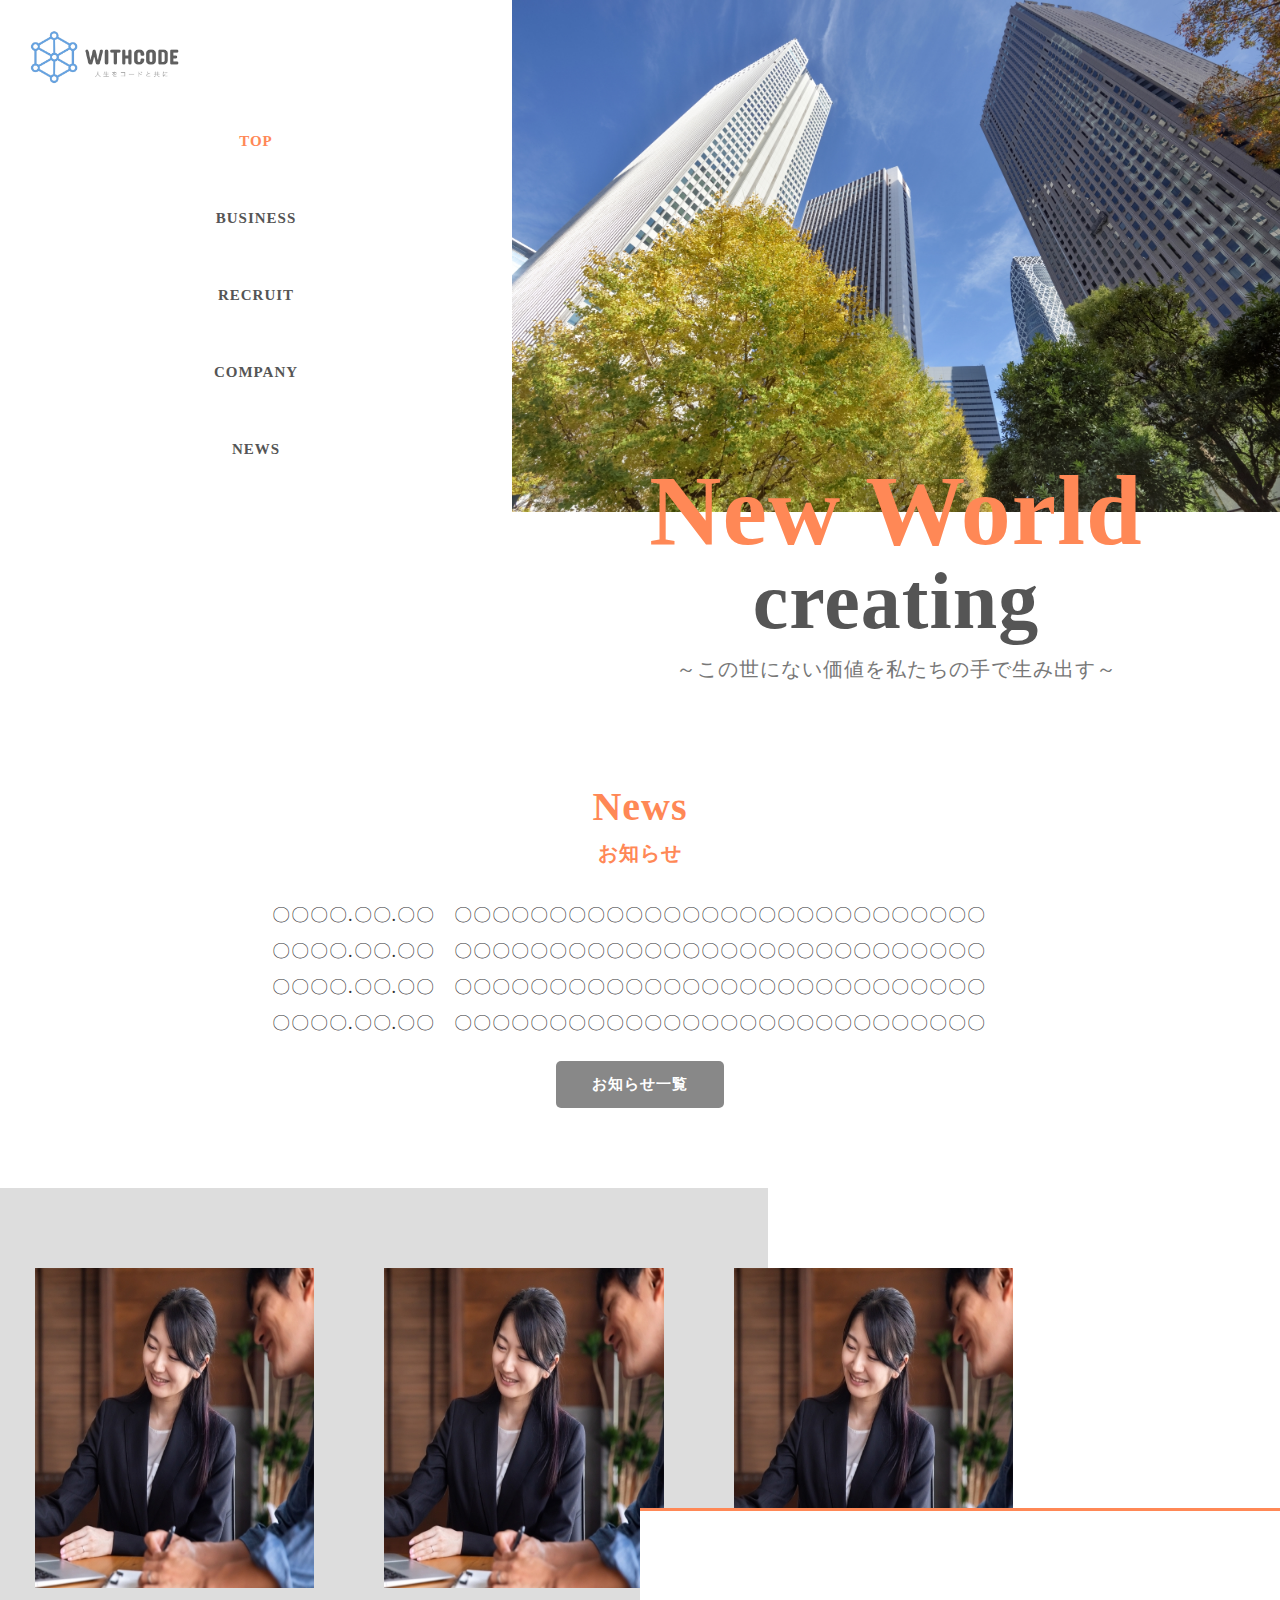
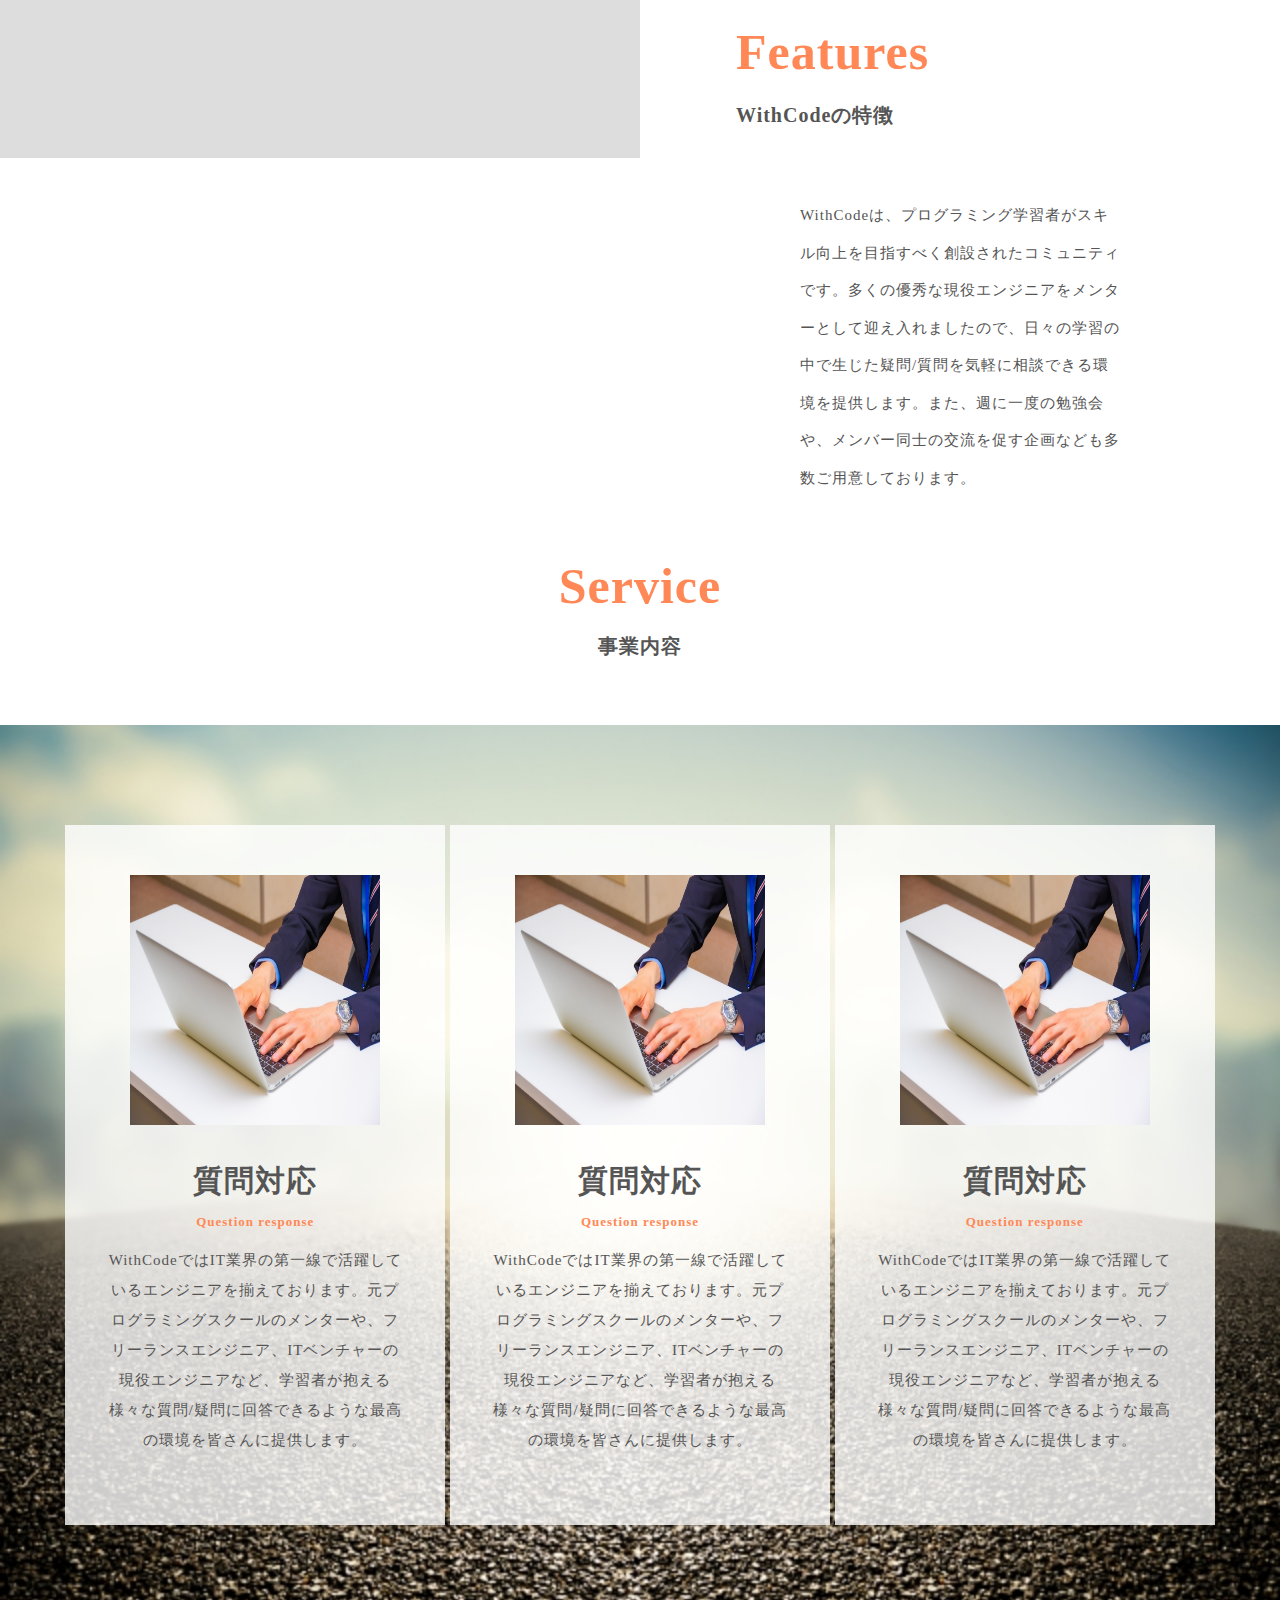
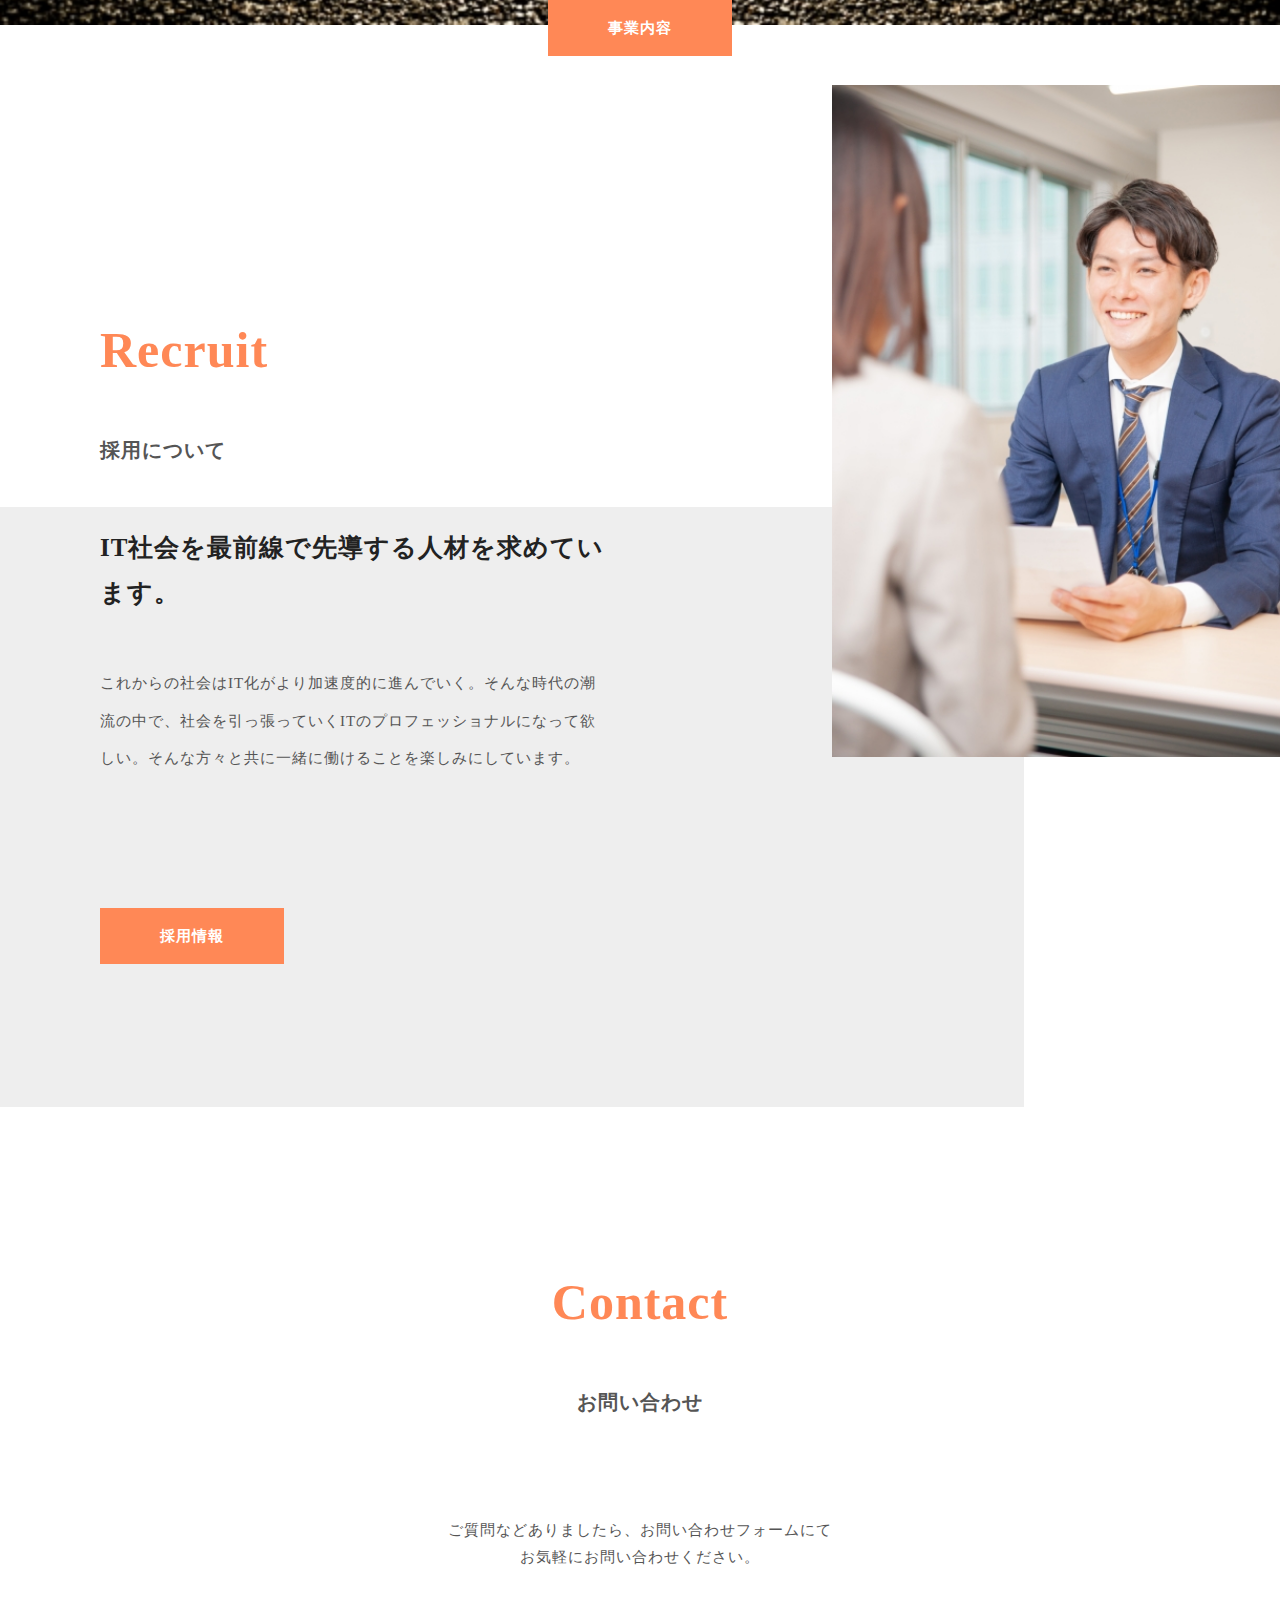
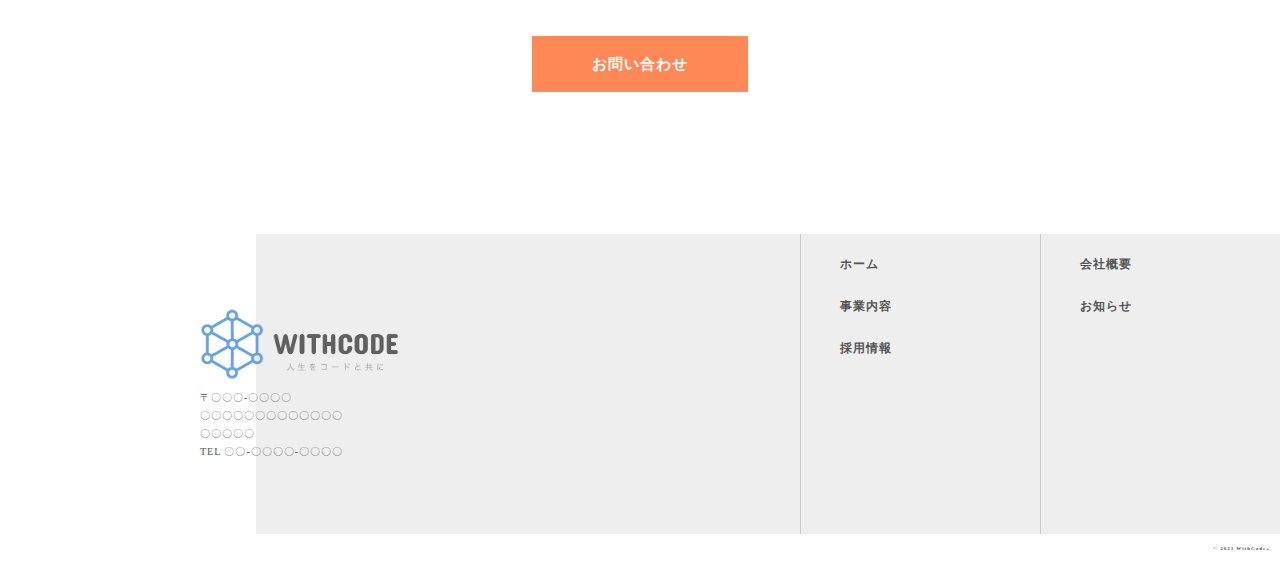
==== index.html @ cbe5daa3 "hp" ====
<!DOCTYPE html>
<html>
<head>
  <meta charset="UTF-8">
  <title>プログラミング教材「WithCode+」</title>
  <meta name="description" content="「人生をコードと共に」というビジョンを達成するべく、皆さんのプログラミング学習をサポートします。">
  <meta name="keywords" content="IT,プログラミング,コミュニティ">
  <meta name="viewport" content="width=device-width, initial-scale=1.0">
  <meta property="og:title" content="プログラミング教材「WithCode+」">
  <meta property="og:type" content="article">
  <meta property="og:url" content="https://withcode-plus.tech">
  <meta property="og:image" content="img/logo.png">
  <meta property="og:description" content="「人生をコードと共に」というビジョンを達成するべく、皆さんのプログラミング学習をサポートします。">
  <meta property="og:site_name" content="プログラミング教材">
  <link rel="icon" href="favicon.ico">
  <link rel="apple-touch-icon" sizes="180×180" href="img/logo.png">
  <link rel="stylesheet" type="text/css" href="css/reset.css">
  <link rel="stylesheet" type="text/css" href="css/common1.css">
  <link rel="stylesheet" type="text/css" href="css/index.css">
</head>

<body>
  <header>
    <div class="header_all">
      <div class="header_inner">
        <img src="img/logo.png" alt="ロゴ画像">
        <nav>
          <ul>
            <li><a href="index.html" class="color">TOP</a></li>
            <li><a href="html/business.html">BUSINESS</a></li>
            <li><a href="html/recruit.html">RECRUIT</a></li>
            <li><a href="html/company.html">COMPANY</a></li>
            <li><a href="html/news.html">NEWS</a></li>
          </ul>
        </nav>
      </div>
    </div>

    <div class="top_inner">
      <img src="img/top.png" alt="トップ画像">
      <div class="top_title">
        <h1>New World</h1>
        <h2>creating</h2>
      </div>
      <p>
        ～この世にない価値を私たちの手で生み出す～
      </p>
    </div>
  </header>

  <main>
    <section class="news section">
      <h3>News<br><small>お知らせ</small></h3>
      <ul class="news_list">
        <li>〇〇〇〇.〇〇.〇〇　〇〇〇〇〇〇〇〇〇〇〇〇〇〇〇〇〇〇〇〇〇〇〇〇〇〇〇〇</li>
        <li>〇〇〇〇.〇〇.〇〇　〇〇〇〇〇〇〇〇〇〇〇〇〇〇〇〇〇〇〇〇〇〇〇〇〇〇〇〇</li>
        <li>〇〇〇〇.〇〇.〇〇　〇〇〇〇〇〇〇〇〇〇〇〇〇〇〇〇〇〇〇〇〇〇〇〇〇〇〇〇</li>
        <li>〇〇〇〇.〇〇.〇〇　〇〇〇〇〇〇〇〇〇〇〇〇〇〇〇〇〇〇〇〇〇〇〇〇〇〇〇〇</li>
        <p class="more"><a href="html/news.html">お知らせ一覧</a></p>
      </ul>
    </section>

    <section class="feature section">
     <div class="feature_inner">
       <h4>Features</h4>
       <small>WithCodeの特徴</small>
       <p>
        WithCodeは、プログラミング学習者がスキル向上を目指すべく創設されたコミュニティです。多くの優秀な現役エンジニアをメンターとして迎え入れましたので、日々の学習の中で生じた疑問/質問を気軽に相談できる環境を提供します。また、週に一度の勉強会や、メンバー同士の交流を促す企画なども多数ご用意しております。
       </p>
     </div>
     <div class="feature_bg">
       <ul class="feature_img">
        <li><img src="img/feature.png" alt="特徴の画像"></li>
        <li><img src="img/feature.png" alt="特徴の画像"></li>
        <li><img src="img/feature.png" alt="特徴の画像"></li>
       </ul>
     </div>
    </section>

    <section class="service section">
      <h3>Service<br><small>事業内容</small></h3>
      <div class="service_bg">

      <div class="service_item">
        <img src="img/service.png" alt="サービス画像">
        <h4>質問対応</h4>
        <small>Question response</small>
        <p>WithCodeではIT業界の第一線で活躍しているエンジニアを揃えております。元プログラミングスクールのメンターや、フリーランスエンジニア、ITベンチャーの現役エンジニアなど、学習者が抱える様々な質問/疑問に回答できるような最高の環境を皆さんに提供します。</p>
      </div>
 
      <div class="service_item">
        <img src="img/service.png" alt="サービス画像">
        <h4>質問対応</h4>
        <small>Question response</small>
        <p>
          WithCodeではIT業界の第一線で活躍しているエンジニアを揃えております。元プログラミングスクールのメンターや、フリーランスエンジニア、ITベンチャーの現役エンジニアなど、学習者が抱える様々な質問/疑問に回答できるような最高の環境を皆さんに提供します。
        </p>
      </div>

      <div class="service_item">
        <img src="img/service.png" alt="サービス画像">
        <h4>質問対応</h4>
        <small>Question response</small>
        <p>
          WithCodeではIT業界の第一線で活躍しているエンジニアを揃えております。元プログラミングスクールのメンターや、フリーランスエンジニア、ITベンチャーの現役エンジニアなど、学習者が抱える様々な質問/疑問に回答できるような最高の環境を皆さんに提供します。
        </p>
      </div>
      <p class="btn"><a href="html/business.html">事業内容</a></p>
      </div>
    </section>

    <section class="recruit section">
      <div class="recruit_inner">
        <h3>Recruit<br><small>採用について</small></h3>
        <h4>IT社会を最前線で先導する人材を求めています。</h4>
        <p>
          これからの社会はIT化がより加速度的に進んでいく。そんな時代の潮流の中で、社会を引っ張っていくITのプロフェッショナルになって欲しい。そんな方々と共に一緒に働けることを楽しみにしています。
        </p>
        <p class="btn"><a href="html/recruit.html">採用情報</a></p>
      </div>
      <img src="img/top_recruit.png" alt="リクルート画像">
      <div class="recruit_bg"></div>
    </section>

    <section class="contact">
      <div class="contact_inner">
        <h3>Contact<br><small>お問い合わせ</small></h3>
        <P>
          ご質問などありましたら、お問い合わせフォームにて<br>お気軽にお問い合わせください。
        </P>
        <p class="btn"><a href="">お問い合わせ</a></p>
      </div>
    </section>
  </main>

  <footer>
    <div class="footer_inner">
      <img src="img/logo.png" alt="ロゴ画像">
      <p>
      〒〇〇〇-〇〇〇〇<br>
      〇〇〇〇〇〇〇〇〇〇〇〇〇〇〇〇〇〇<br>
      TEL 〇〇-〇〇〇〇-〇〇〇〇
      </p>
    </div>
    <div class="footer_bg">
      <div class="footer_list">
        <ul>
          <li><a href="html/company.html">会社概要</a></li>
          <li><a href="html/news.html">お知らせ</a></li>
        </ul>
        <ul>
          <li><a href="index.html">ホーム</a></li>
          <li><a href="html/business.html">事業内容</a></li>
          <li><a href="html/recruit.html">採用情報</a></li>
        </ul>
      </div>
    </div>

  </footer>
  <p class="copyright">© 2021 WithCode+</p>
</body>
</html>
---- css/common1.css ----
body{
  font-size: 15px;
  line-height: 1.8;
  letter-spacing: 1px;
  word-break: break-all;
  color: #555;
}

a{
  text-decoration: none;
  color: #555;
}

li {
  list-style: none;
}
---- css/index.css ----
@charset "UTF-8";
.header_all{
  width: 100%;
  position:relative;
}

.header_inner img{
position: absolute;
width: 150px;
padding: 30px;
}

.header_inner nav ul{
  position: absolute;
  text-align: center;
  width: 40%;
  padding-top: 10%;
}

.header_inner nav ul li{
  padding-bottom: 50px;
  font-weight: bold;
}

.header_inner nav ul li .color{
  color:#ff8856;
}

.header_inner nav ul a:hover{
opacity: 0.5;
}

.top_inner{
  width: 60%;
  position: relative;
  float: right;
  text-align: center;
}

.top_inner img{
  width: 100%;
  height: auto;
}

.top_title{
  position: relative;
  line-height: 1;
  top:-60px;
}

.top_inner h1{
font-size: 100px;
color: #ff8856;
}

.top_inner h2{
  font-size: 80px;
}

.top_inner p{
  font-size: 20px;
  color: #777;
  position: relative;
  top: -50px;
}

.seciton{
  margin: 150px 0;
}

.news{
  display: grid;
  position: relative;
  width: 70%;
  margin: 0 auto;
  padding: 50px 0 30px;
}

.news h3{
  text-align: center;
  font-size: 40px;
  color: #ff8856;
  font-weight: bold;
  line-height: 1;
}

.news h3 small{
  font-size: 20px;
}

.news .news_list{
  margin: 0 50px;
  text-align: left;
  padding: 30px;
}

.news .news_list li{
  font-size: 18px;
  line-height: 2;
  color: #333;
}

.news .more{
  background: #888;
  text-align: center;
  width: 20%;
  margin: 20px auto;
  border-radius: 5px;
  padding: 10px;
}

.news .more a{
  color: #fff;
  font-weight: bold;
}

.feature {
  width: 100%;
  position: relative;
}

.feature_inner{
  width: 50%;
  background-color: #fff;
  border-top: solid 3px #ff8856;
  position: relative;
  float: right;
  z-index: 3;
  margin-top: 25%;
}

.feature_inner h4{
  font-size: 50px;
  padding: 15% 0 0 15%;
  color: #ff8856;
}

.feature_inner small{
  font-size: 20px;
  padding-left: 15%;
  font-weight: bold;
}

.feature_inner p{
  width: 50%;
  margin: 0 auto;
  line-height: 2.5;
  padding: 10% 0;
}

.feature_bg{
  background: #ddd;
  height: 570px;
  width: 60%;
}

.feature_img{
  display: flex;
  justify-content: center;
  align-items: center;
  position: absolute;
  padding-top: 80px;
  z-index: 2;
}

.feature_img img{
  display: block;
  width: 80%;
  margin: auto;
  height: 320px;
}

.service{
  display: inline-block;
  position: relative;
  width: 100%;
}

.service h3{
  text-align: center;
  font-size: 50px;
  color: #ff8856;
  line-height: 1;
}

.service small{
  font-size: 20px;
  color: #555;
}

.service_bg{
  background-image: url("../img/service_bg.png");
  background-size: cover;
  height: 900px;
  margin-top: 5%;
  text-align: center;
}

.service_item{
  width: 25%;
  display: inline-block;
  height: 600px;
  margin-top: 100px;
  background-color: rgba(255, 255, 255, 0.8);
  padding: 50px 30px;
}

.service_item img{
  width: 250px;
  height: 250px;
  margin: 0 auto;
}

.service_item h4{
  font-size: 30px;
  padding-top: 20px;
}

.service_item small{
  font-size: 13px;
  color: #ff8856;
  font-weight: bold;
}

.service_item p{
  padding: 10px;
  line-height: 2;
}

.service .btn a{
  background: #ff8856;
  padding: 20px 60px;
  position: relative;
  top: 90px;
  color: #fff;
  font-weight: bold;
}

.recruit {
  display: inline-block;
  position: relative;
  width: 100%;
}

.recruit_inner {
  width: 40%;
  position: relative;
  left: 100px;
  top: 280px;
  z-index: 1;
}

.recruit h3 {
  font-size: 50px;
  color: #ff8856;
}

.recruit h3 small {
  font-size: 20px;
  color: #555;
  font-weight: bold;
}

.recruit h4 {
  font-size: 25px;
  padding-top: 40px;
  color: #222;
}

.recruit p {
  line-height: 2.5;
  padding-top: 50px;
}

.recruit .btn a {
  text-align: center;
  background: #ff8856;
  padding: 20px 60px;
  position: relative;
  top: 90px;
  color: #fff;
  font-weight: bold;
}

.recruit img {
  position: relative;
  float: right;
  width: 35%;
  height: auto;
  z-index: 1;
  bottom: 500px;
}

.recruit_bg {
  width: 80%;
  height: 600px;
  background-color: #eee;
  position: absolute;
  bottom: 150px;
  z-index: 0;
}

.contact {
  position: relative;
  width: 100%;
}

.contact h3 {
  font-size: 50px;
  color: #ff8856;
  text-align: center;
}

.contact h3 small {
  font-size: 20px;
  color: #555;
}

.contact p {
  width: 40%;
  margin: 0 auto;
  text-align: center;
  padding-top: 80px;
}

.contact .btn a {
  text-align: center;
  position: relative;
  background: #ff8856;
  padding: 20px 60px;
  color: #fff;
  font-weight: bold;
}

footer {
  display: inline-block;
  position: relative;
  width: 100%;
}

.footer_inner {
  display: inline-block;
  position: relative;
  margin-left: 200px;
  z-index: 1;
  top: 230px;
}

.footer_inner img {
  width: 200px;
}

.footer_inner p {
  width: 150px;
  font-size: 10px;
}

.footer_bg {
  width: 80%;
  float: right;
  height: 300px;
  background-color: #eee;
  position: relative;
  z-index: 0;
}

.footer_list ul {
  float: right;
  z-index: 1;
}

.footer_list ul::after {
  content: "";
  position: absolute;
  height: 300px;
  border-left: 1px solid #ccc;
  color: #555;
  top: 0;
}

.footer_list ul li {
  width: 200px;
  padding: 20px 0 0 40px;
  font-weight: bold;
  font-size: 12px;
}

.copyright{
  float: right;
  font-size: 5px;
  font-weight: bold;
  padding: 10px;
}
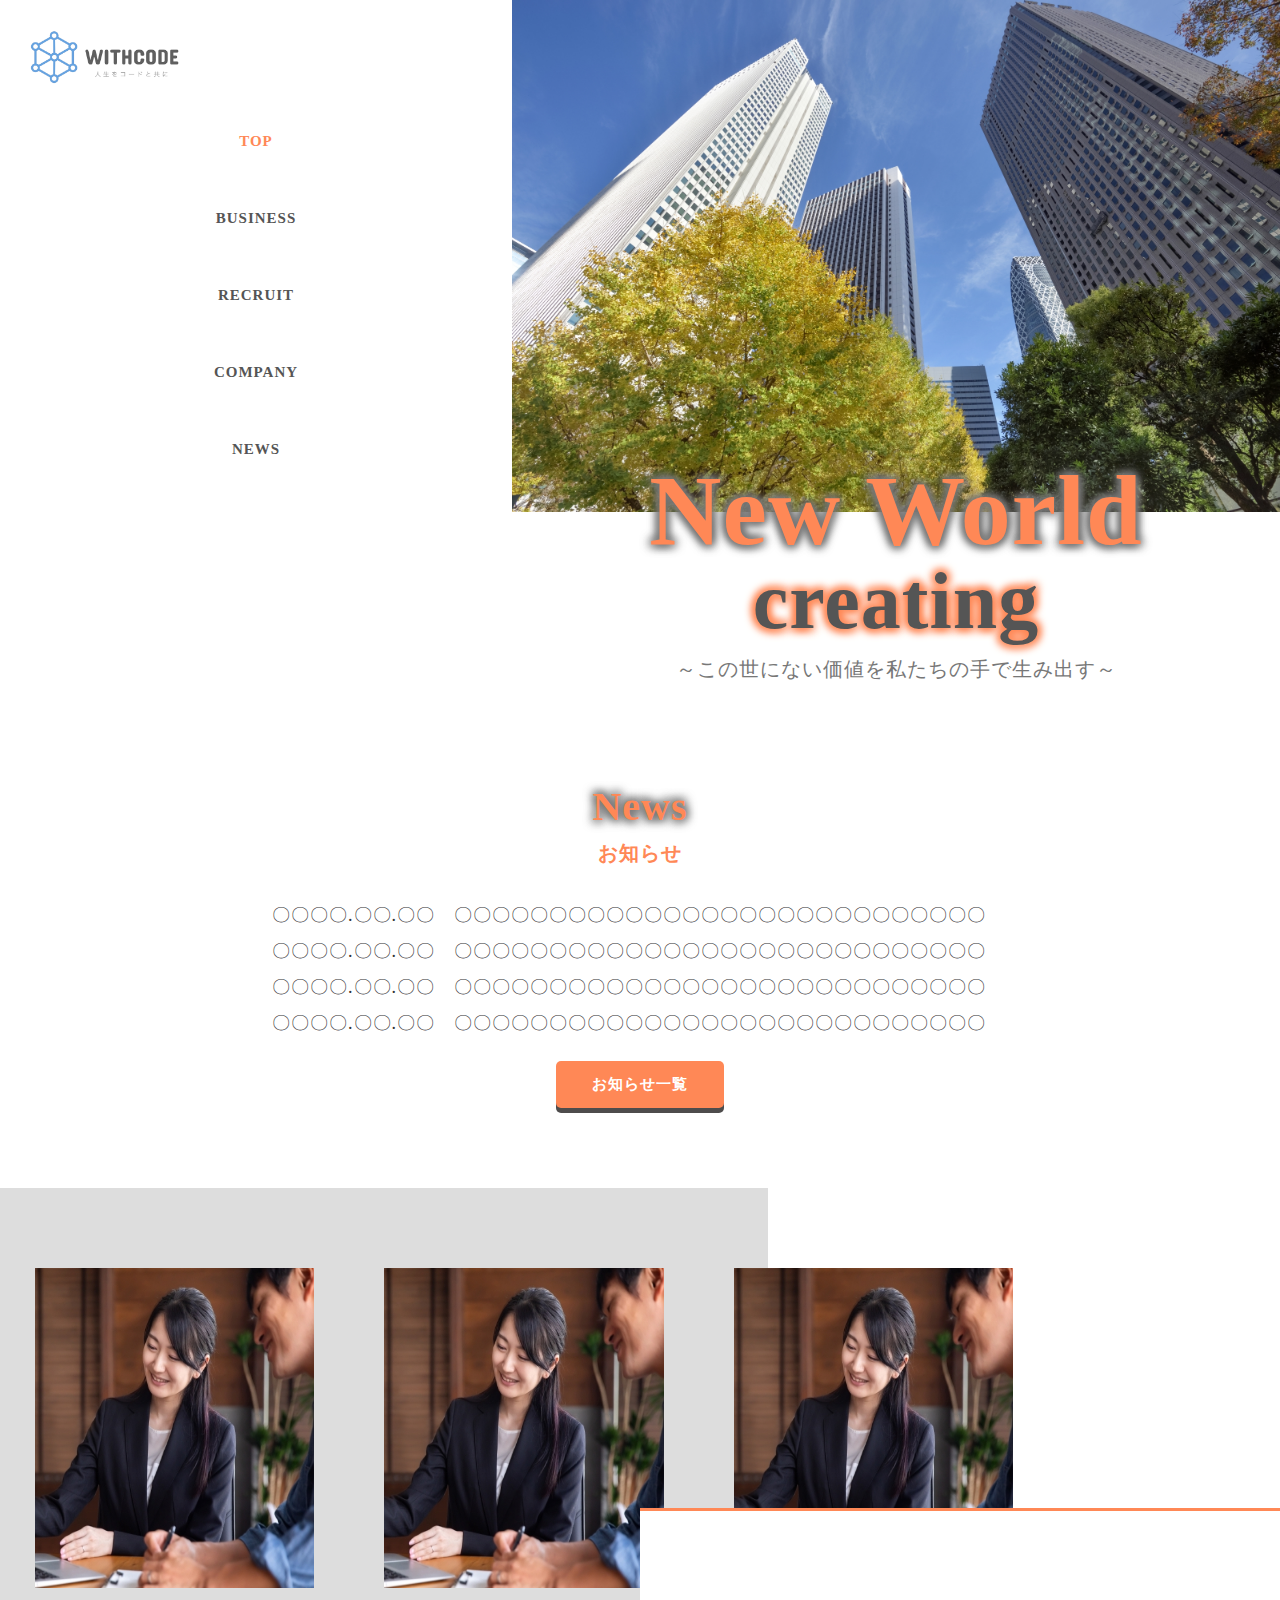
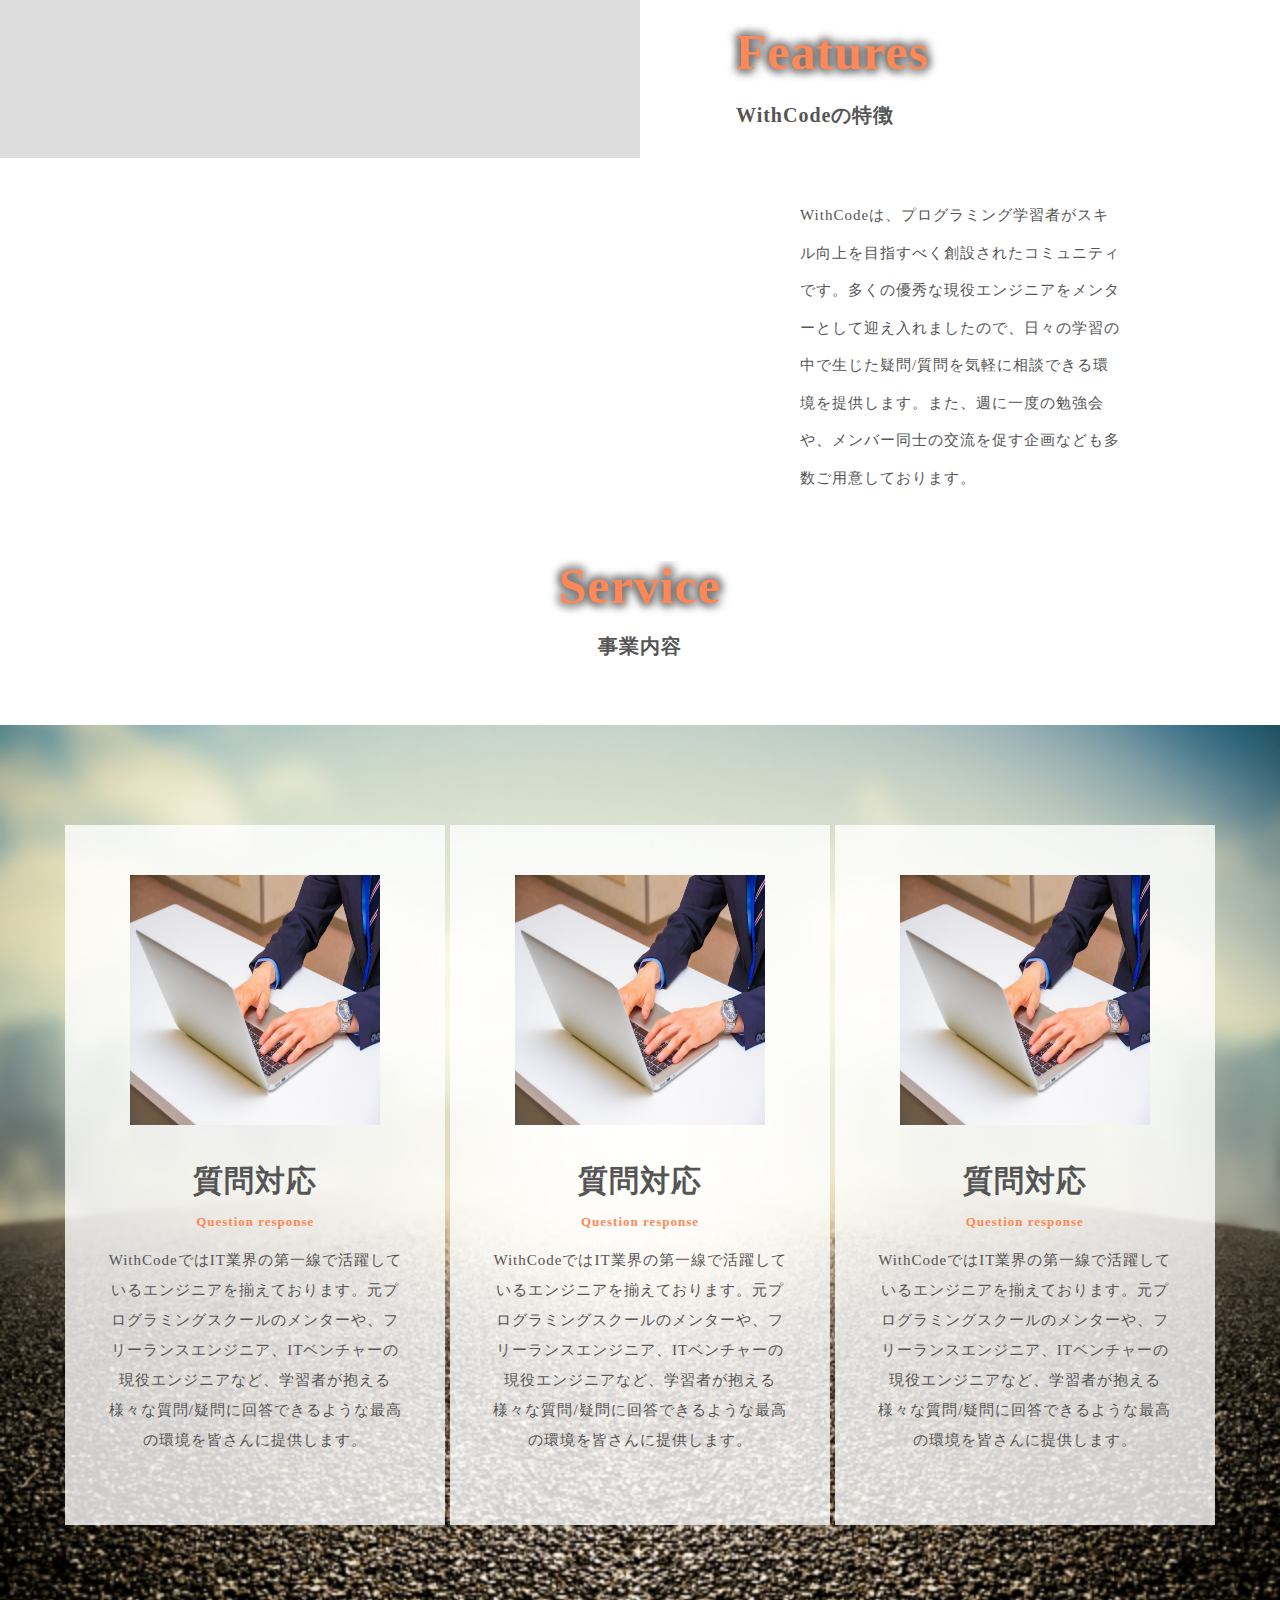
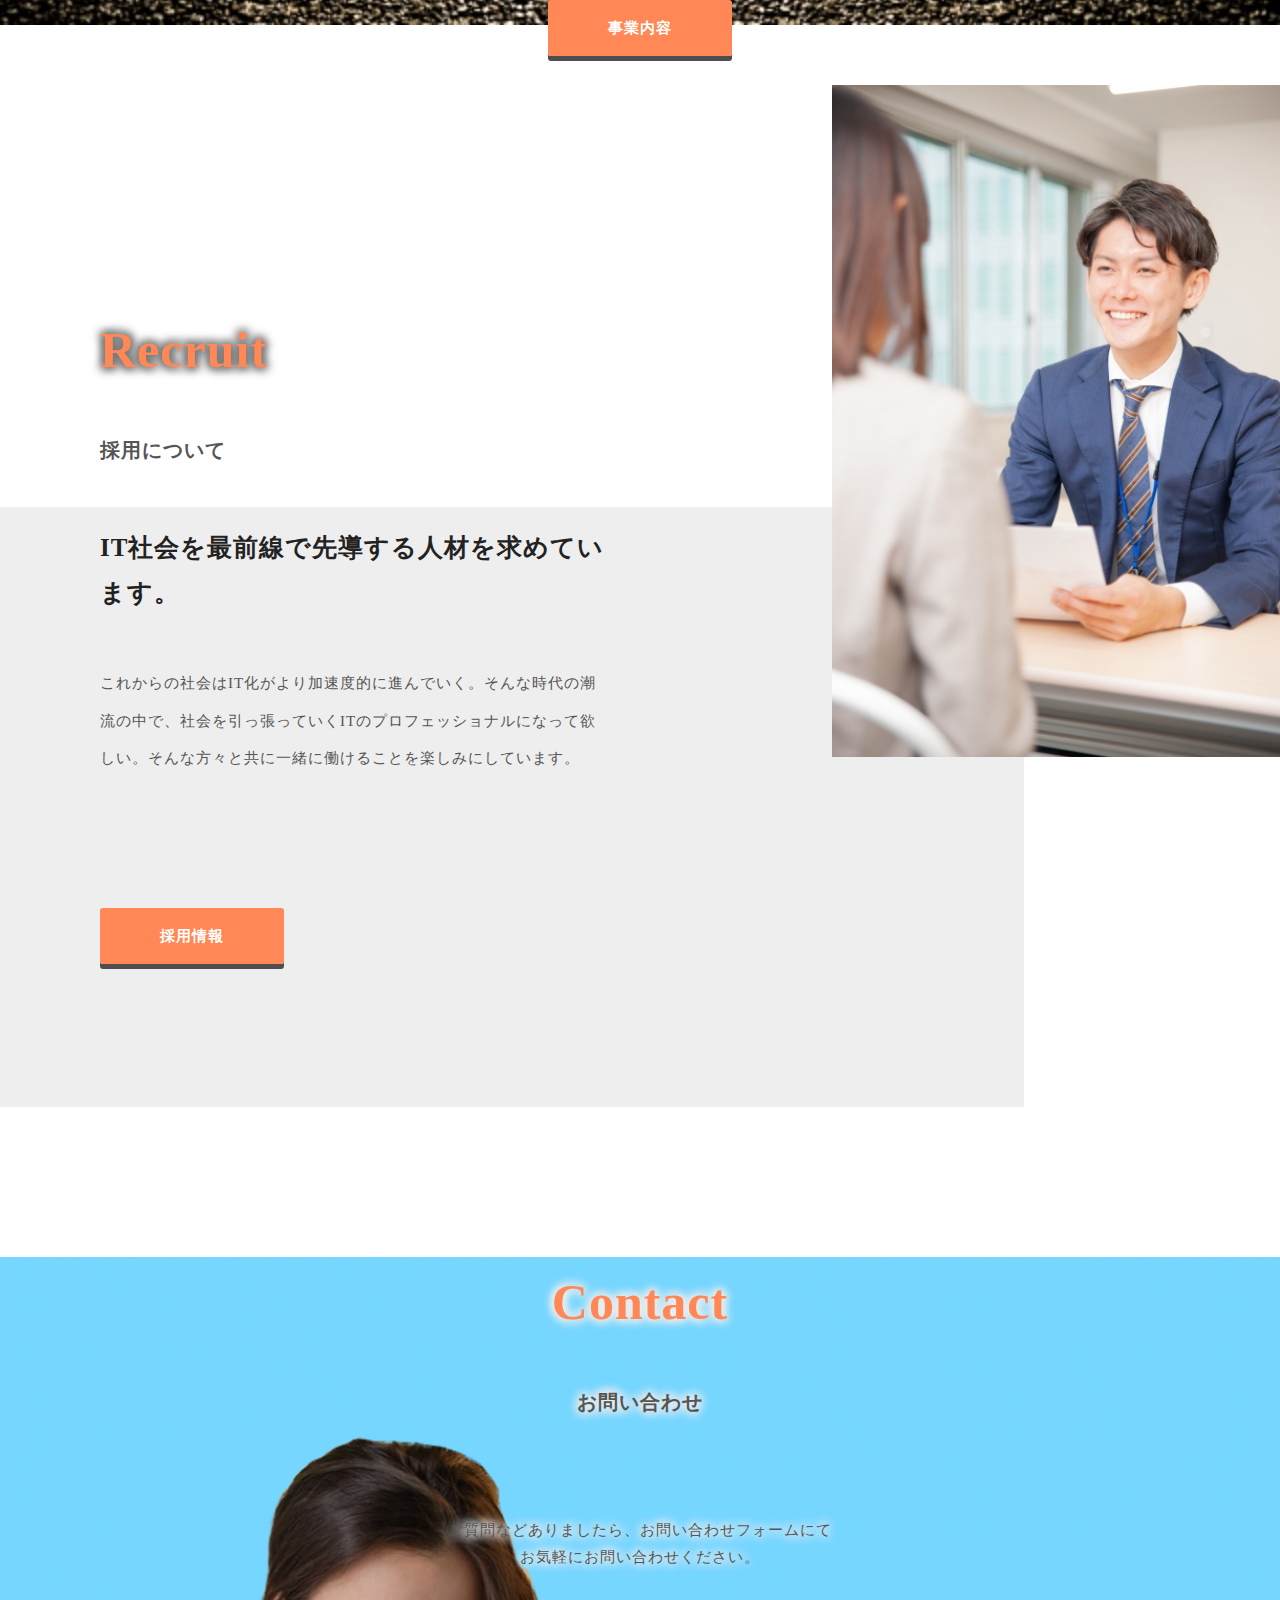
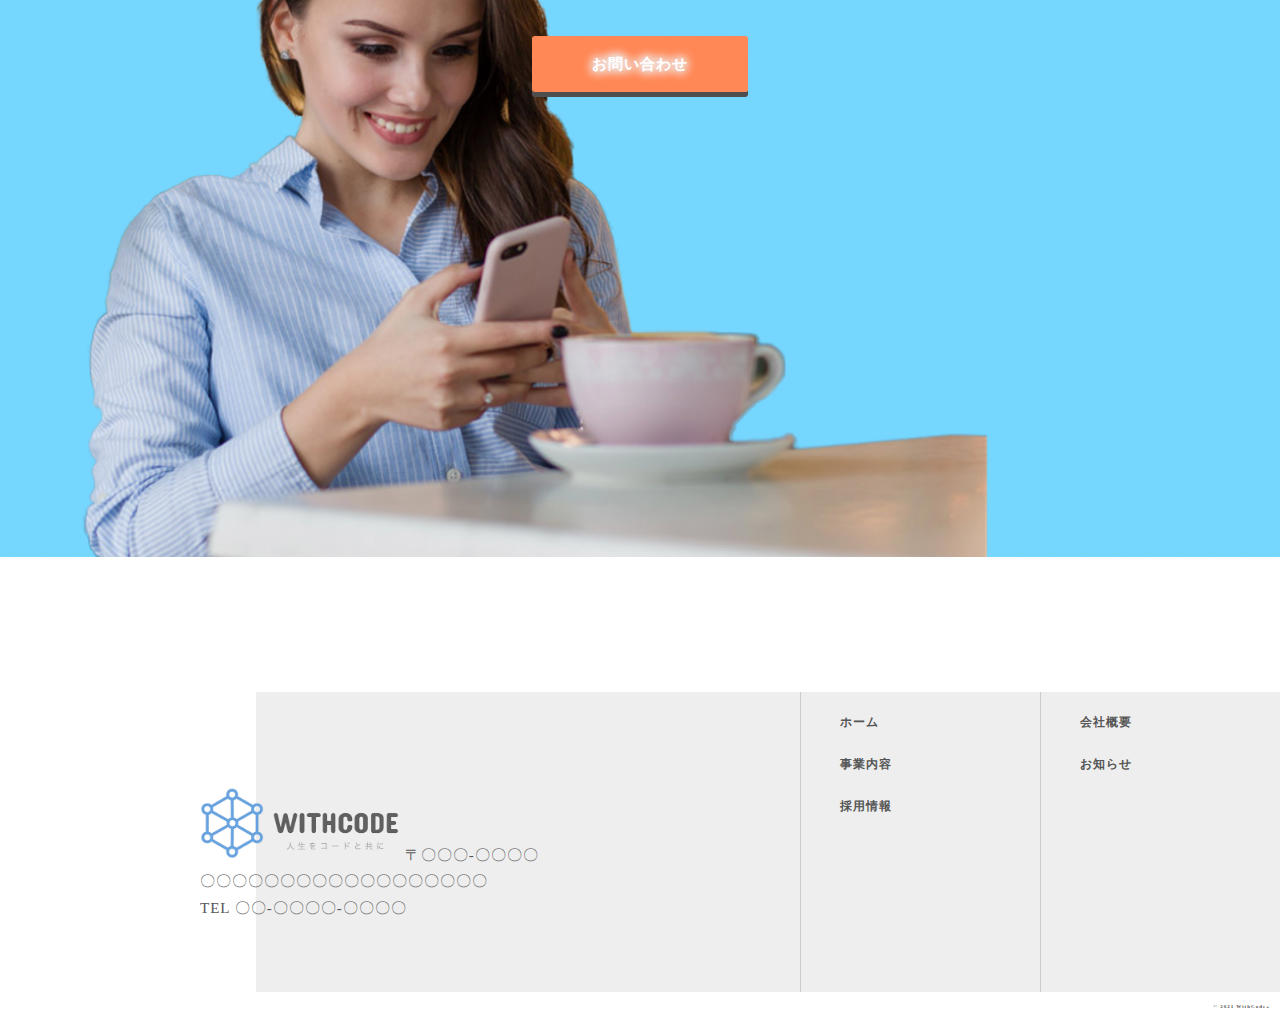
==== commit 04fdd738: "hptest2" ====
--- a/index.html
+++ b/index.html
@@ -136,7 +136,6 @@
   <footer>
     <div class="footer_inner">
       <img src="img/logo.png" alt="ロゴ画像">
-      <p>
       〒〇〇〇-〇〇〇〇<br>
       〇〇〇〇〇〇〇〇〇〇〇〇〇〇〇〇〇〇<br>
       TEL 〇〇-〇〇〇〇-〇〇〇〇
--- a/css/index.css
+++ b/css/index.css
@@ -1,74 +1,91 @@
 @charset "UTF-8";
-.header_all{
-  width: 100%;
-  position:relative;
-}
-
-.header_inner img{
-position: absolute;
-width: 150px;
-padding: 30px;
-}
-
-.header_inner nav ul{
+.header_all {
+  width: 100%;
+  position: relative;
+}
+
+.header_inner img {
+  position: absolute;
+  width: 150px;
+  padding: 30px;
+}
+
+.header_inner nav ul {
   position: absolute;
   text-align: center;
   width: 40%;
   padding-top: 10%;
 }
 
-.header_inner nav ul li{
+.header_inner nav ul li {
   padding-bottom: 50px;
   font-weight: bold;
 }
 
-.header_inner nav ul li .color{
-  color:#ff8856;
-}
-
-.header_inner nav ul a:hover{
-opacity: 0.5;
-}
-
-.top_inner{
+.header_inner nav ul li .color {
+  color: #ff8856;
+}
+
+.header_inner nav ul a:hover {
+  color: rgb(38, 212, 105);
+  opacity: 0.7;
+  border: 1px solid #222;
+  border-radius: 3px;
+  box-shadow: -5px 5px #4e4c4c;
+  position: relative;
+  right: 5px;
+}
+
+.header_inner nav ul a:active {
+  box-shadow: none;
+  position: relative;
+  top: 5px;
+  right: 10px;
+}
+
+.top_inner {
   width: 60%;
   position: relative;
   float: right;
   text-align: center;
 }
 
-.top_inner img{
+.top_inner img {
   width: 100%;
   height: auto;
 }
 
-.top_title{
+.top_title {
   position: relative;
   line-height: 1;
-  top:-60px;
-}
-
-.top_inner h1{
-font-size: 100px;
-color: #ff8856;
-}
-
-.top_inner h2{
+  top: -60px;
+}
+
+.top_inner h1 {
+  font-size: 100px;
+  color: #ff8856;
+  text-shadow: 2px 2px 10px #777, -2px 2px 10px #777, 2px -2px 10px #777,
+    -2px -2px 10px #777;
+}
+
+.top_inner h2 {
   font-size: 80px;
-}
-
-.top_inner p{
+  text-shadow: 2px 2px 10px #ff8856, -2px 2px 10px #ff8856,
+    2px -2px 10px #ff8856, -2px -2px 10px #ff8856;
+}
+
+.top_inner p {
   font-size: 20px;
   color: #777;
   position: relative;
   top: -50px;
 }
 
-.seciton{
+.seciton {
   margin: 150px 0;
 }
 
-.news{
+.news {
   display: grid;
   position: relative;
   width: 70%;
@@ -76,40 +93,54 @@
   padding: 50px 0 30px;
 }
 
-.news h3{
+.news h3 {
   text-align: center;
   font-size: 40px;
   color: #ff8856;
   font-weight: bold;
   line-height: 1;
-}
-
-.news h3 small{
-  font-size: 20px;
-}
-
-.news .news_list{
+  text-shadow: 2px 2px 10px #777, -2px 2px 10px #777, 2px -2px 10px #777,
+    -2px -2px 10px #777;
+}
+
+.news h3 small {
+  font-size: 20px;
+  text-shadow: none;
+}
+
+.news .news_list {
   margin: 0 50px;
   text-align: left;
   padding: 30px;
 }
 
-.news .news_list li{
+.news .news_list li {
   font-size: 18px;
   line-height: 2;
   color: #333;
 }
 
-.news .more{
-  background: #888;
+.news .more {
+  background: #ff8856;
   text-align: center;
   width: 20%;
   margin: 20px auto;
   border-radius: 5px;
   padding: 10px;
-}
-
-.news .more a{
+  box-shadow: 0 5px #4e4c4c;
+}
+
+.news .more a:hover {
+  color: #4e4e4e;
+}
+
+.news .more:active {
+  box-shadow: none;
+  position: relative;
+  top: 5px;
+}
+
+.news .more a {
   color: #fff;
   font-weight: bold;
 }
@@ -119,7 +150,7 @@
   position: relative;
 }
 
-.feature_inner{
+.feature_inner {
   width: 50%;
   background-color: #fff;
   border-top: solid 3px #ff8856;
@@ -129,32 +160,35 @@
   margin-top: 25%;
 }
 
-.feature_inner h4{
+.feature_inner h4 {
   font-size: 50px;
   padding: 15% 0 0 15%;
   color: #ff8856;
-}
-
-.feature_inner small{
+  text-shadow: 2px 2px 10px #777, -2px 2px 10px #777, 2px -2px 10px #777,
+    -2px -2px 10px #777;
+}
+
+.feature_inner small {
   font-size: 20px;
   padding-left: 15%;
   font-weight: bold;
-}
-
-.feature_inner p{
+  text-shadow: none;
+}
+
+.feature_inner p {
   width: 50%;
   margin: 0 auto;
   line-height: 2.5;
   padding: 10% 0;
 }
 
-.feature_bg{
+.feature_bg {
   background: #ddd;
   height: 570px;
   width: 60%;
 }
 
-.feature_img{
+.feature_img {
   display: flex;
   justify-content: center;
   align-items: center;
@@ -163,32 +197,37 @@
   z-index: 2;
 }
 
-.feature_img img{
+.feature_img img {
   display: block;
   width: 80%;
   margin: auto;
   height: 320px;
 }
 
-.service{
+.service {
   display: inline-block;
   position: relative;
   width: 100%;
 }
 
-.service h3{
+.service h3 {
   text-align: center;
   font-size: 50px;
   color: #ff8856;
   line-height: 1;
-}
-
-.service small{
+  text-shadow: 2px  2px 10px #777 ,
+               -2px  2px 10px #777 ,
+                2px -2px 10px #777 ,
+               -2px -2px 10px #777;
+}
+
+.service small {
   font-size: 20px;
   color: #555;
-}
-
-.service_bg{
+  text-shadow: none;
+}
+
+.service_bg {
   background-image: url("../img/service_bg.png");
   background-size: cover;
   height: 900px;
@@ -196,7 +235,7 @@
   text-align: center;
 }
 
-.service_item{
+.service_item {
   width: 25%;
   display: inline-block;
   height: 600px;
@@ -205,35 +244,48 @@
   padding: 50px 30px;
 }
 
-.service_item img{
+.service_item img {
   width: 250px;
   height: 250px;
   margin: 0 auto;
 }
 
-.service_item h4{
+.service_item h4 {
   font-size: 30px;
   padding-top: 20px;
 }
 
-.service_item small{
+.service_item small {
   font-size: 13px;
   color: #ff8856;
   font-weight: bold;
-}
-
-.service_item p{
+  text-shadow:none;
+}
+
+.service_item p {
   padding: 10px;
   line-height: 2;
 }
 
-.service .btn a{
+.service .btn a {
   background: #ff8856;
   padding: 20px 60px;
   position: relative;
   top: 90px;
   color: #fff;
   font-weight: bold;
+  border-radius: 3px;
+  box-shadow: 0 5px #4e4e4e;
+}
+
+.service .btn :hover {
+  color: #4e4e4e;
+}
+
+.service .btn a:active {
+  box-shadow: none;
+  position: relative;
+  top: 95px;
 }
 
 .recruit {
@@ -253,12 +305,17 @@
 .recruit h3 {
   font-size: 50px;
   color: #ff8856;
+  text-shadow: 2px  2px 10px #777 ,
+               -2px  2px 10px #777 ,
+                2px -2px 10px #777 ,
+               -2px -2px 10px #777;
 }
 
 .recruit h3 small {
   font-size: 20px;
   color: #555;
   font-weight: bold;
+  text-shadow: none;
 }
 
 .recruit h4 {
@@ -280,6 +337,18 @@
   top: 90px;
   color: #fff;
   font-weight: bold;
+  border-radius: 3px;
+  box-shadow: 0 5px #4e4e4e;
+}
+
+.recruit .btn :hover {
+  color: #4e4e4e;
+}
+
+.recruit .btn a:active {
+  box-shadow: none;
+  position: relative;
+  top: 95px;
 }
 
 .recruit img {
@@ -303,12 +372,17 @@
 .contact {
   position: relative;
   width: 100%;
+  background: url(../img/top2.png);
+  background-size: cover;
+  height: 900px;
 }
 
 .contact h3 {
   font-size: 50px;
   color: #ff8856;
   text-align: center;
+  text-shadow: 2px 2px 10px #eee, -2px 2px 10px #eee, 2px -2px 10px #eee,
+    -2px -2px 10px #eee;
 }
 
 .contact h3 small {
@@ -321,6 +395,8 @@
   margin: 0 auto;
   text-align: center;
   padding-top: 80px;
+  text-shadow: 2px 2px 10px #eee, -2px 2px 10px #eee, 2px -2px 10px #eee,
+    -2px -2px 10px #eee;
 }
 
 .contact .btn a {
@@ -330,6 +406,18 @@
   padding: 20px 60px;
   color: #fff;
   font-weight: bold;
+  border-radius: 3px;
+  box-shadow: 0 5px #4e4e4e;
+}
+
+.contact .btn :hover {
+  color: #4e4e4e;
+}
+
+.contact .btn a:active {
+  box-shadow: none;
+  position: relative;
+  top: 5px;
 }
 
 footer {
@@ -378,6 +466,10 @@
   top: 0;
 }
 
+.footer_list li:hover {
+  font-size: 20px;
+}
+
 .footer_list ul li {
   width: 200px;
   padding: 20px 0 0 40px;
@@ -385,7 +477,7 @@
   font-size: 12px;
 }
 
-.copyright{
+.copyright {
   float: right;
   font-size: 5px;
   font-weight: bold;
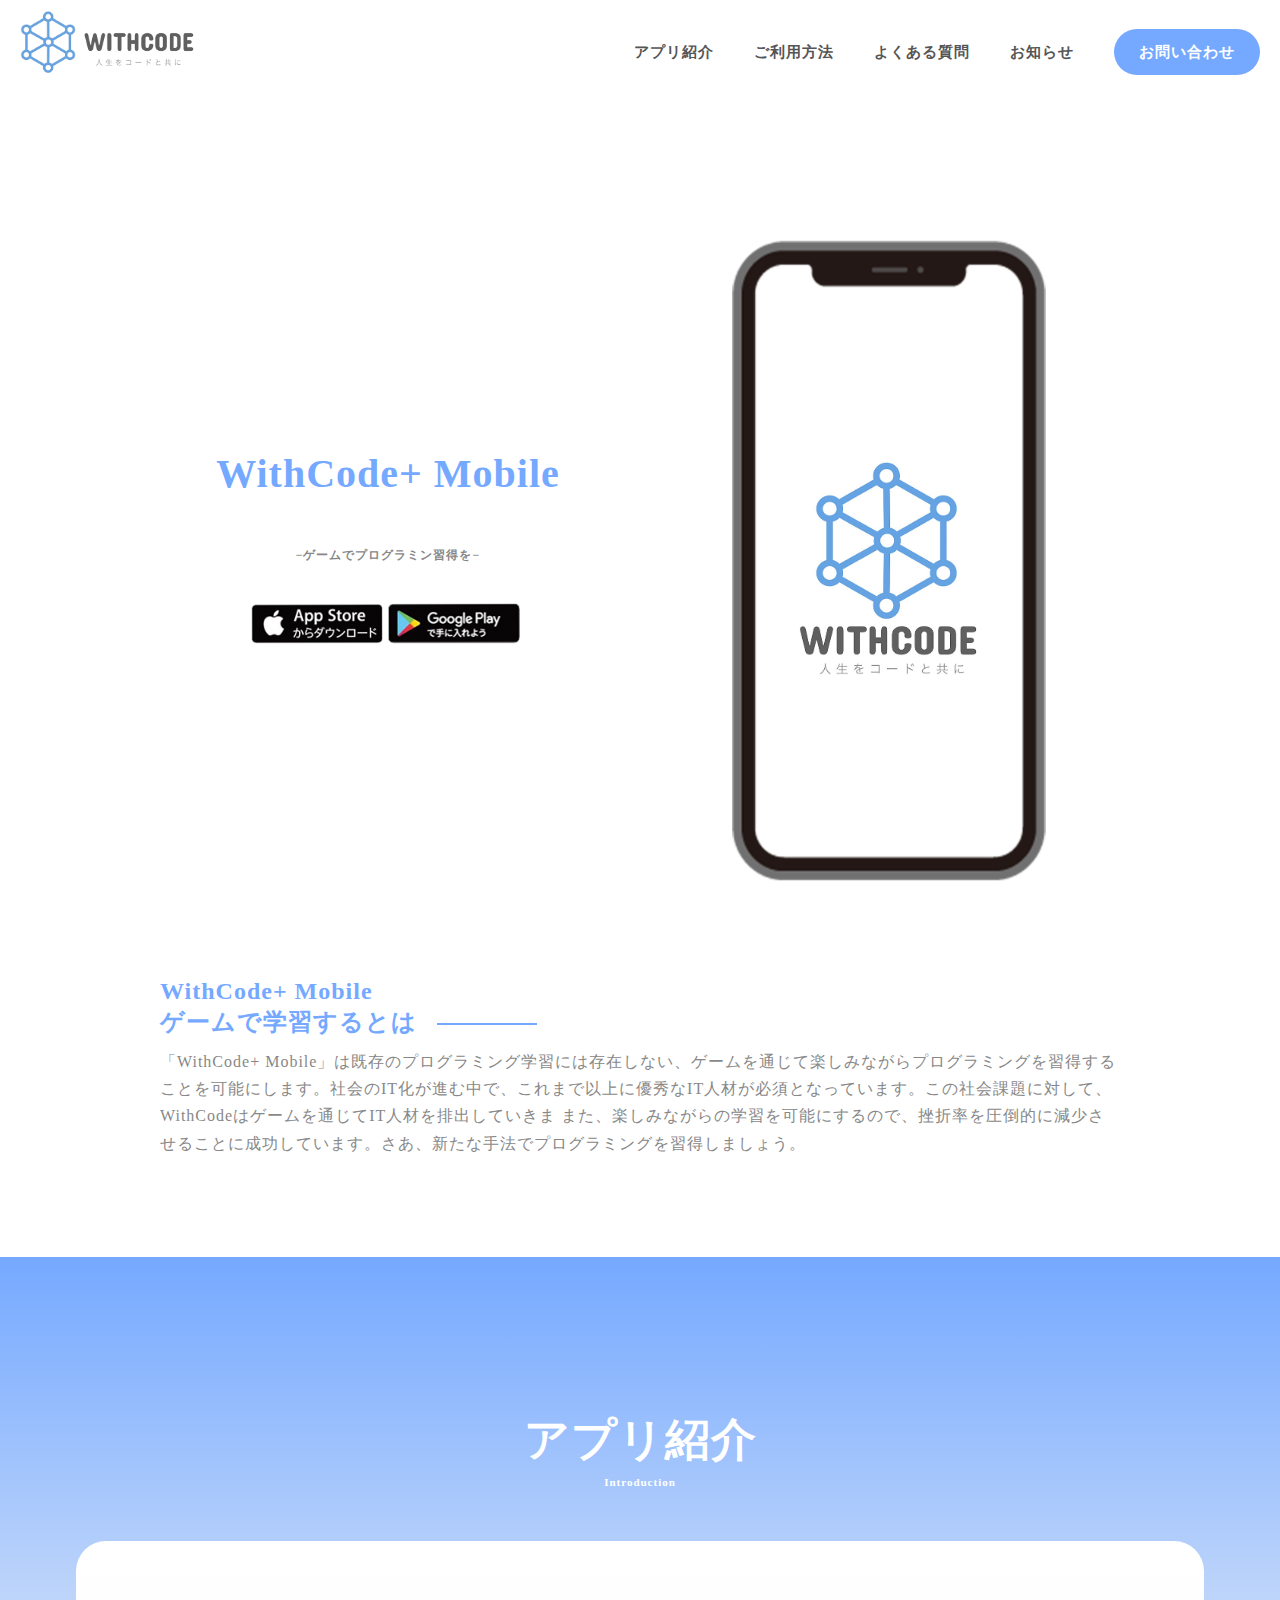
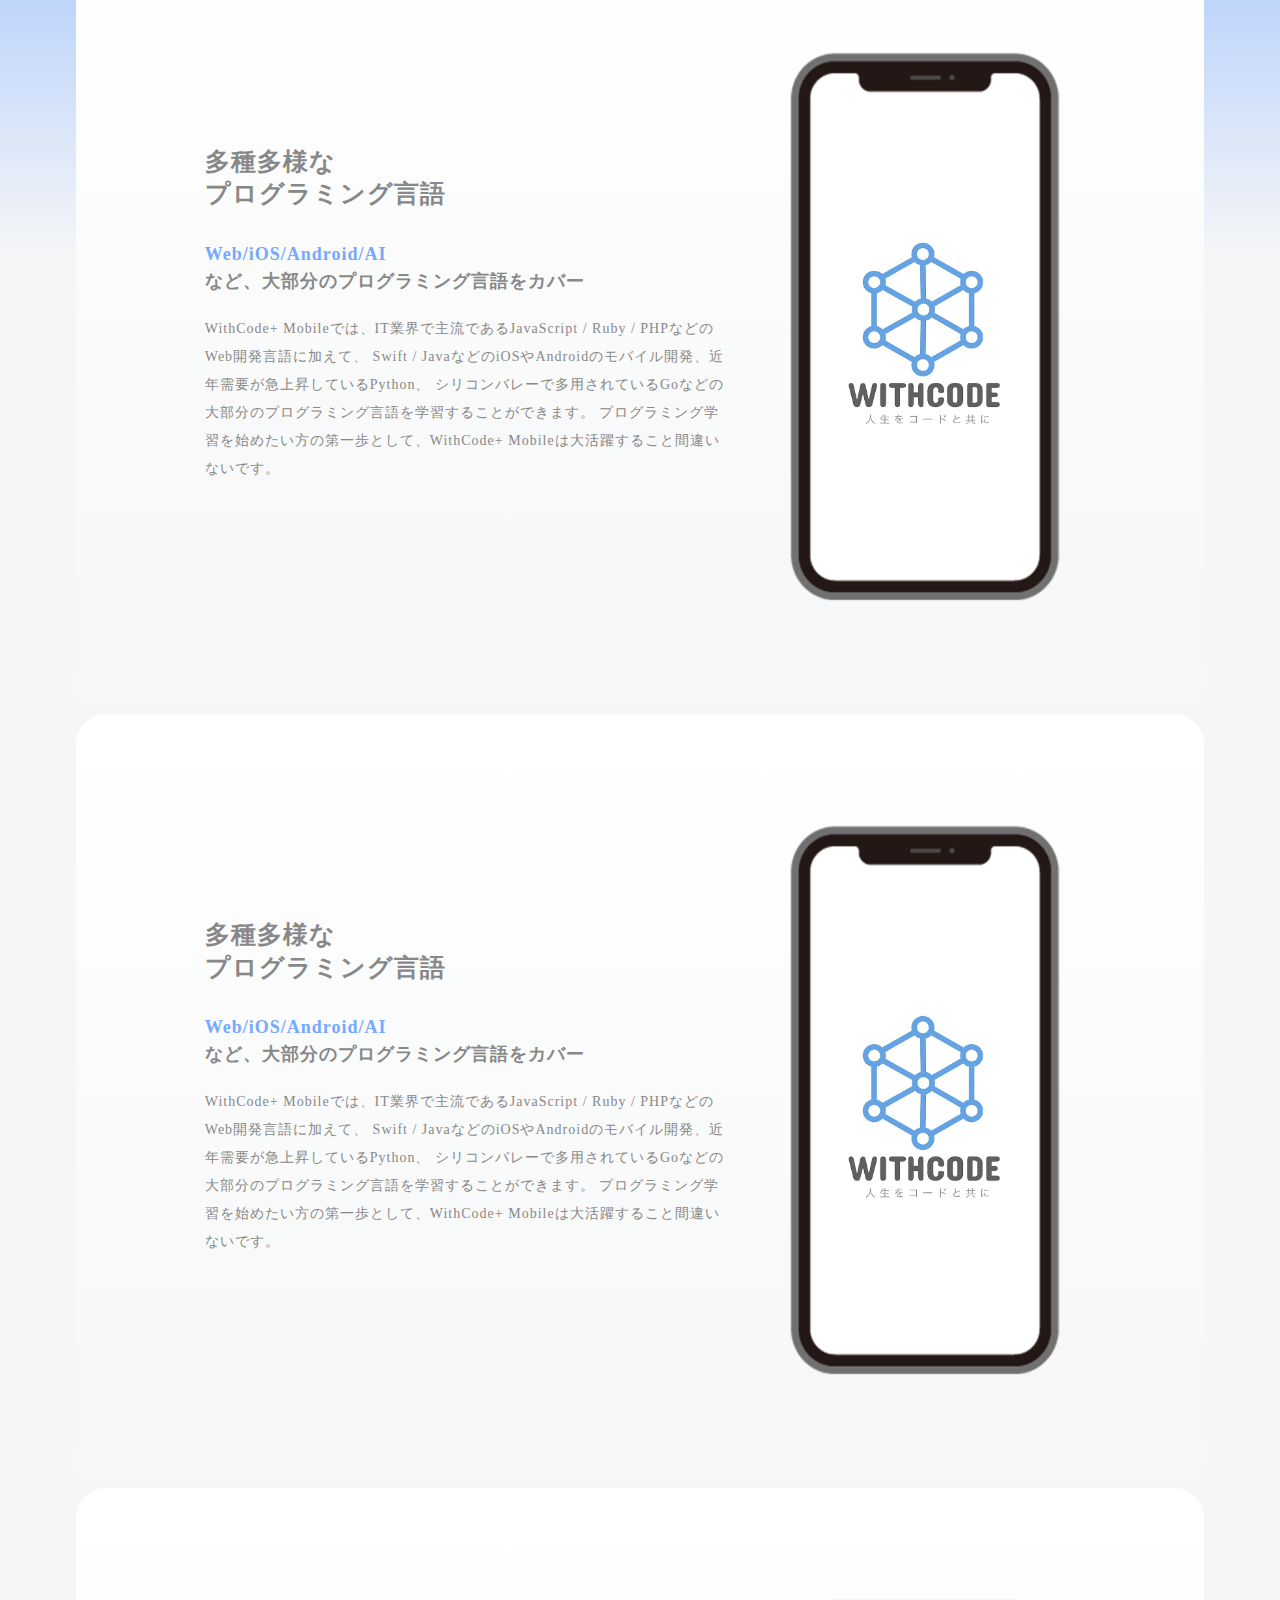
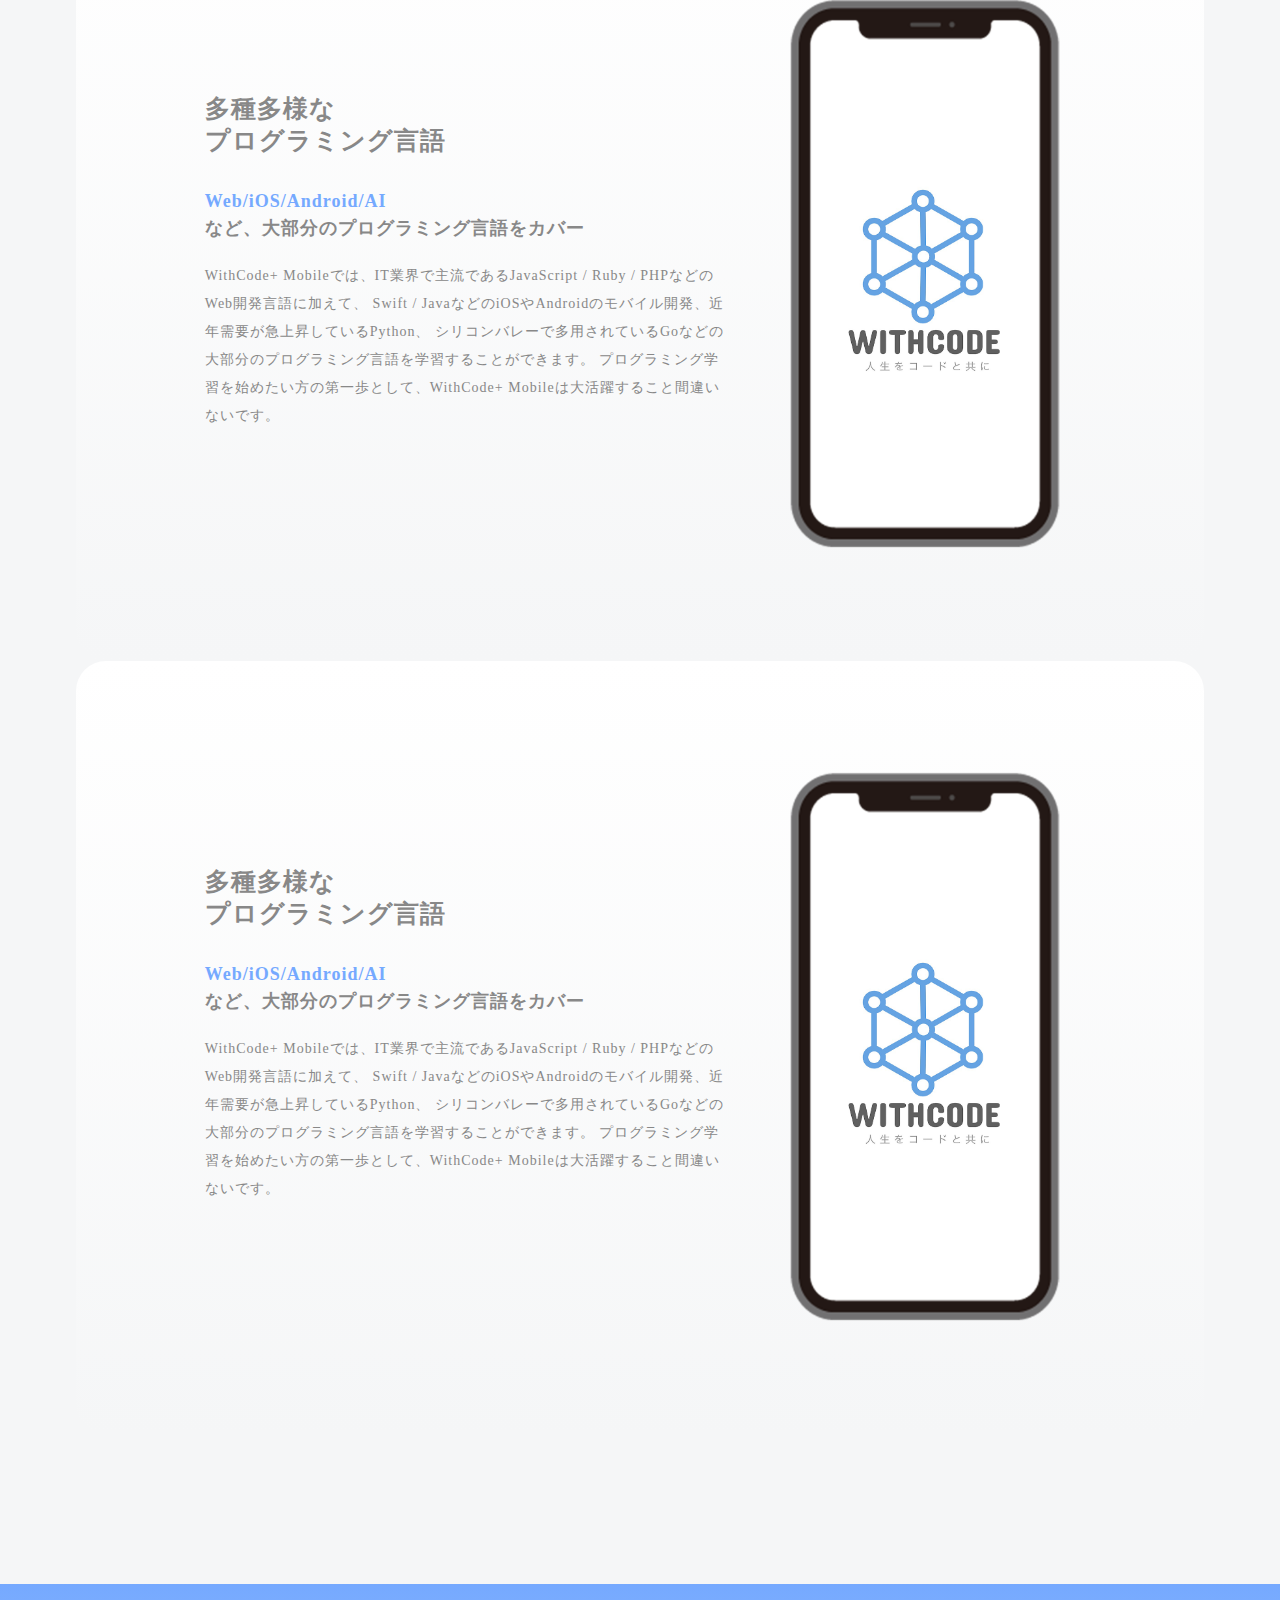
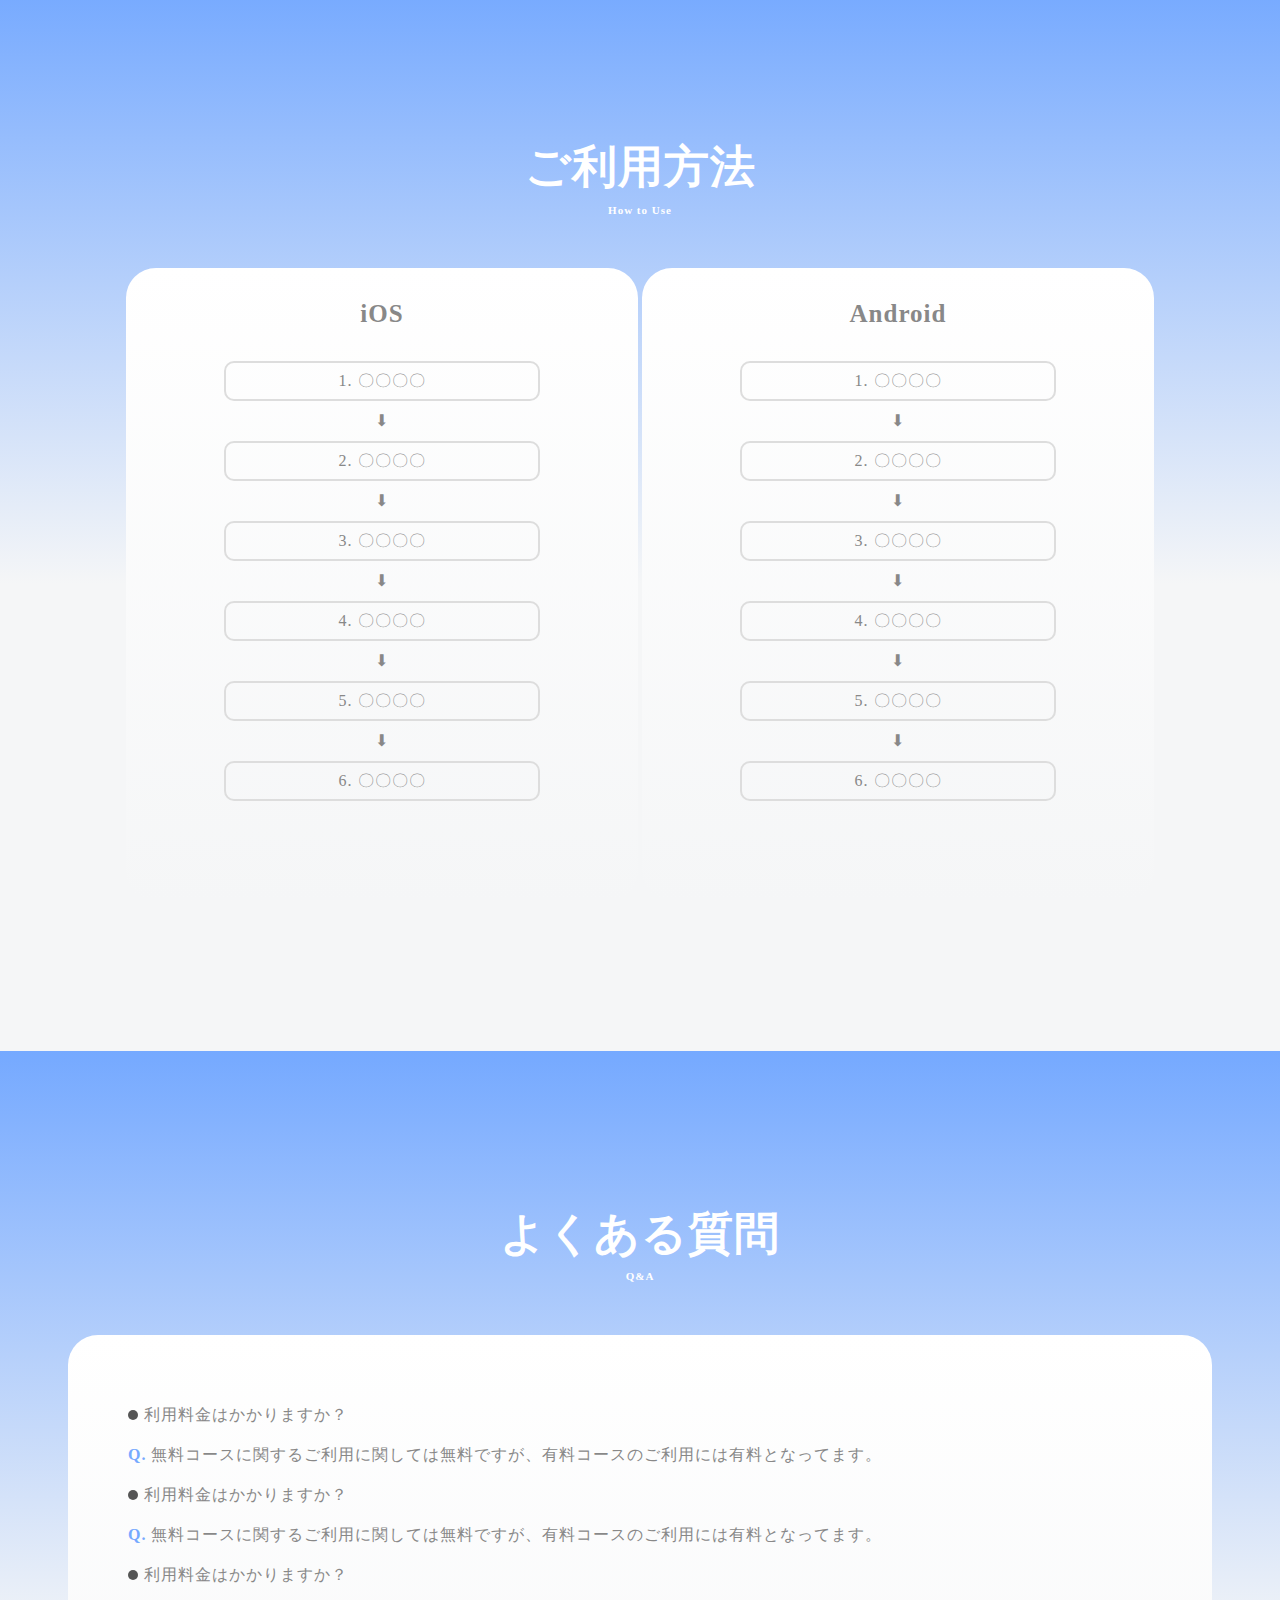
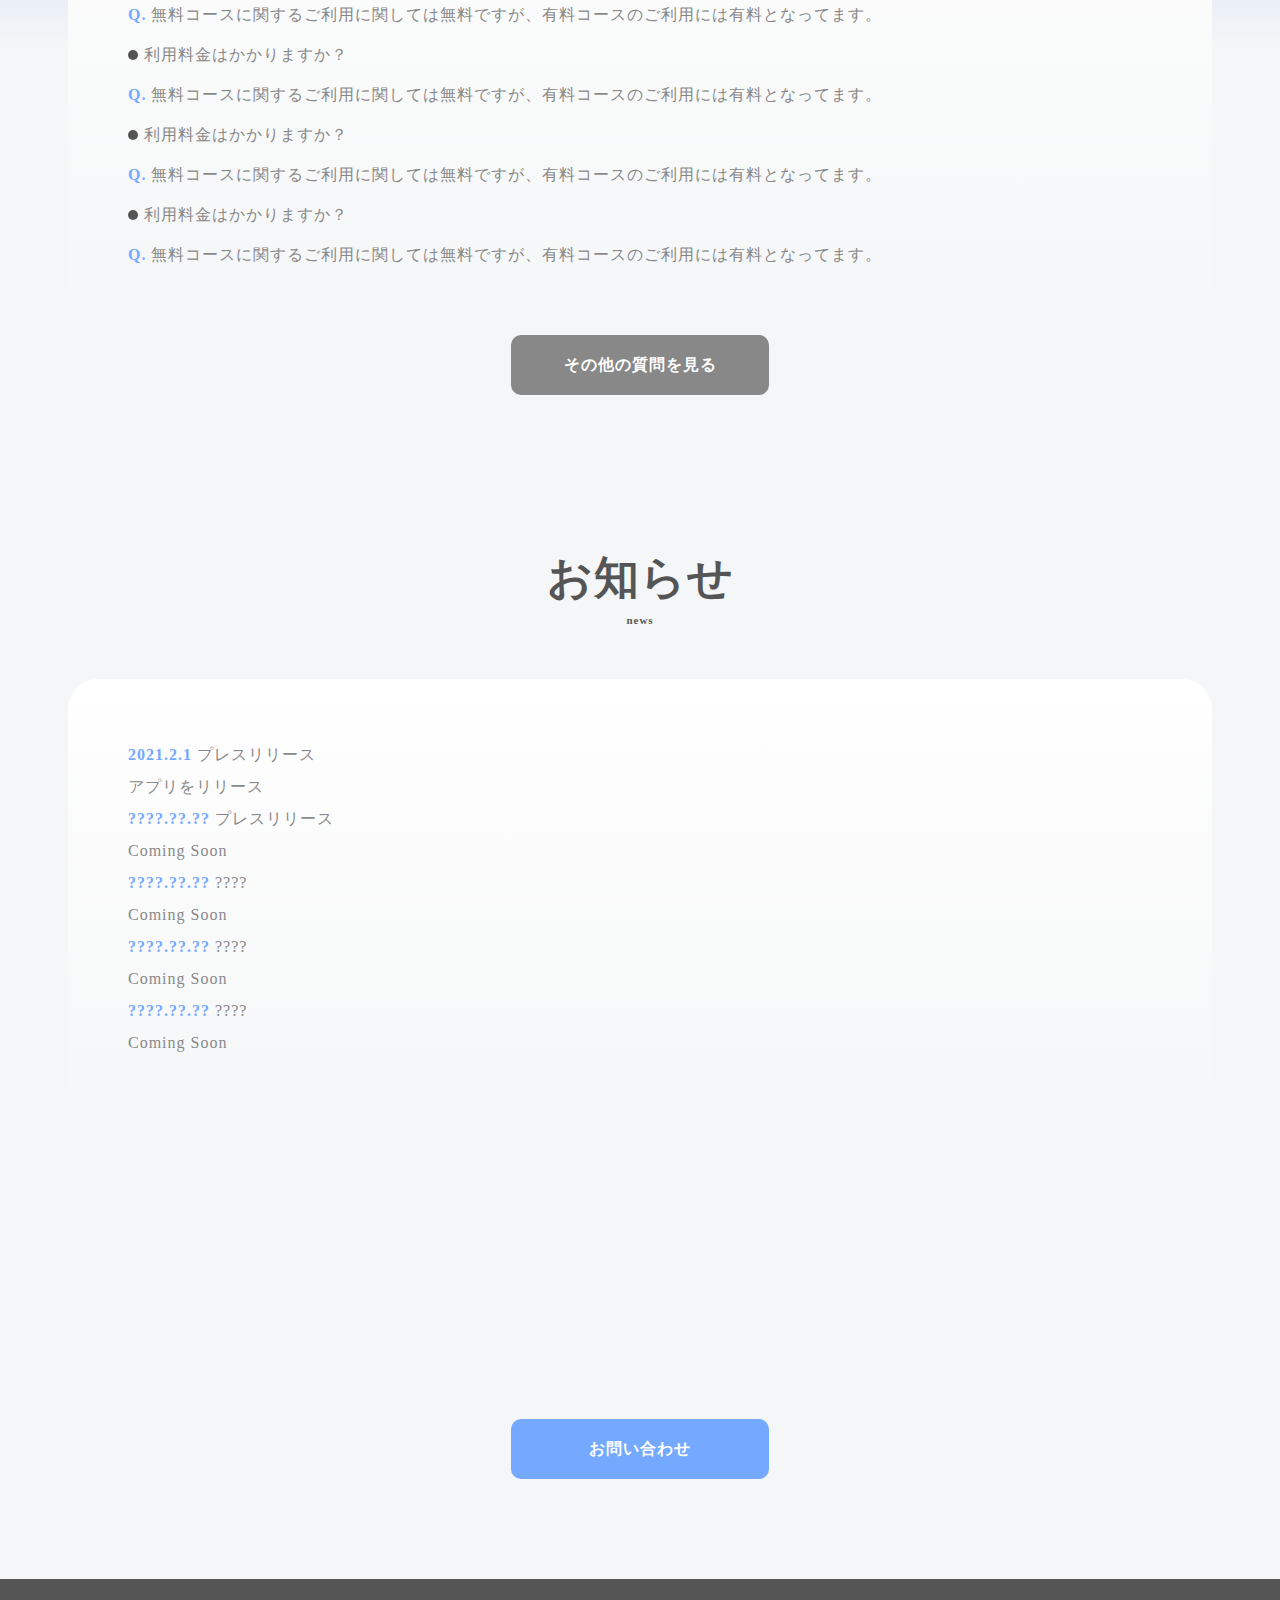
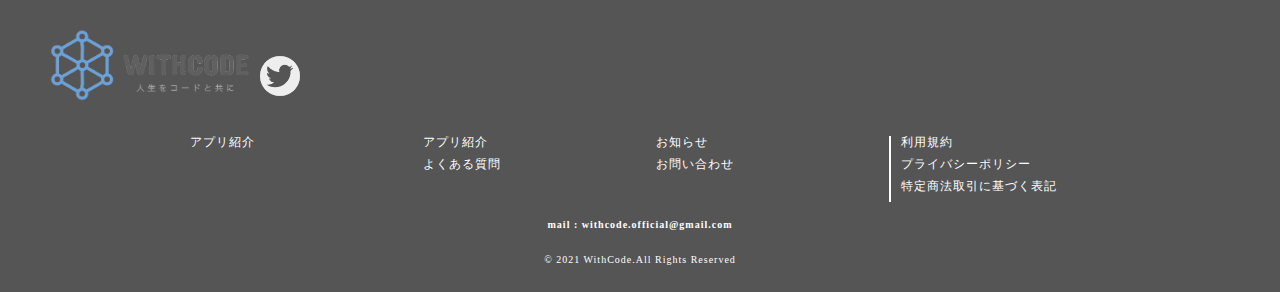
==== commit 1784c346: "lp2test" ====
--- a/index.html
+++ b/index.html
@@ -5,7 +5,7 @@
   <title>プログラミング教材「WithCode+」</title>
   <meta name="description" content="「人生をコードと共に」というビジョンを達成するべく、皆さんのプログラミング学習をサポートします。">
   <meta name="keywords" content="IT,プログラミング,コミュニティ">
-  <meta name="viewport" content="width=device-width, initial-scale=1.0">
+  <meta name="viewport" content="width=device-width, initial-scale=1.0,minimum-scale=1.0">
   <meta property="og:title" content="プログラミング教材「WithCode+」">
   <meta property="og:type" content="article">
   <meta property="og:url" content="https://withcode-plus.tech">
@@ -15,147 +15,259 @@
   <link rel="icon" href="favicon.ico">
   <link rel="apple-touch-icon" sizes="180×180" href="img/logo.png">
   <link rel="stylesheet" type="text/css" href="css/reset.css">
-  <link rel="stylesheet" type="text/css" href="css/common1.css">
-  <link rel="stylesheet" type="text/css" href="css/index.css">
+  <link rel="stylesheet" type="text/css" href="css/common.css">
 </head>
 
 <body>
-  <header>
-    <div class="header_all">
-      <div class="header_inner">
-        <img src="img/logo.png" alt="ロゴ画像">
-        <nav>
-          <ul>
-            <li><a href="index.html" class="color">TOP</a></li>
-            <li><a href="html/business.html">BUSINESS</a></li>
-            <li><a href="html/recruit.html">RECRUIT</a></li>
-            <li><a href="html/company.html">COMPANY</a></li>
-            <li><a href="html/news.html">NEWS</a></li>
-          </ul>
-        </nav>
-      </div>
-    </div>
-
-    <div class="top_inner">
-      <img src="img/top.png" alt="トップ画像">
-      <div class="top_title">
-        <h1>New World</h1>
-        <h2>creating</h2>
-      </div>
-      <p>
-        ～この世にない価値を私たちの手で生み出す～
-      </p>
-    </div>
-  </header>
-
-  <main>
-    <section class="news section">
-      <h3>News<br><small>お知らせ</small></h3>
-      <ul class="news_list">
-        <li>〇〇〇〇.〇〇.〇〇　〇〇〇〇〇〇〇〇〇〇〇〇〇〇〇〇〇〇〇〇〇〇〇〇〇〇〇〇</li>
-        <li>〇〇〇〇.〇〇.〇〇　〇〇〇〇〇〇〇〇〇〇〇〇〇〇〇〇〇〇〇〇〇〇〇〇〇〇〇〇</li>
-        <li>〇〇〇〇.〇〇.〇〇　〇〇〇〇〇〇〇〇〇〇〇〇〇〇〇〇〇〇〇〇〇〇〇〇〇〇〇〇</li>
-        <li>〇〇〇〇.〇〇.〇〇　〇〇〇〇〇〇〇〇〇〇〇〇〇〇〇〇〇〇〇〇〇〇〇〇〇〇〇〇</li>
-        <p class="more"><a href="html/news.html">お知らせ一覧</a></p>
-      </ul>
-    </section>
-
-    <section class="feature section">
-     <div class="feature_inner">
-       <h4>Features</h4>
-       <small>WithCodeの特徴</small>
-       <p>
-        WithCodeは、プログラミング学習者がスキル向上を目指すべく創設されたコミュニティです。多くの優秀な現役エンジニアをメンターとして迎え入れましたので、日々の学習の中で生じた疑問/質問を気軽に相談できる環境を提供します。また、週に一度の勉強会や、メンバー同士の交流を促す企画なども多数ご用意しております。
-       </p>
-     </div>
-     <div class="feature_bg">
-       <ul class="feature_img">
-        <li><img src="img/feature.png" alt="特徴の画像"></li>
-        <li><img src="img/feature.png" alt="特徴の画像"></li>
-        <li><img src="img/feature.png" alt="特徴の画像"></li>
-       </ul>
-     </div>
-    </section>
-
-    <section class="service section">
-      <h3>Service<br><small>事業内容</small></h3>
-      <div class="service_bg">
-
-      <div class="service_item">
-        <img src="img/service.png" alt="サービス画像">
-        <h4>質問対応</h4>
-        <small>Question response</small>
-        <p>WithCodeではIT業界の第一線で活躍しているエンジニアを揃えております。元プログラミングスクールのメンターや、フリーランスエンジニア、ITベンチャーの現役エンジニアなど、学習者が抱える様々な質問/疑問に回答できるような最高の環境を皆さんに提供します。</p>
-      </div>
- 
-      <div class="service_item">
-        <img src="img/service.png" alt="サービス画像">
-        <h4>質問対応</h4>
-        <small>Question response</small>
-        <p>
-          WithCodeではIT業界の第一線で活躍しているエンジニアを揃えております。元プログラミングスクールのメンターや、フリーランスエンジニア、ITベンチャーの現役エンジニアなど、学習者が抱える様々な質問/疑問に回答できるような最高の環境を皆さんに提供します。
+<header>
+  <div class="header_all">
+    <a href="#" class="logo">
+      <img src="img/logo1.png" alt="ロゴ画像">
+    </a>
+    <nav class="navbar">
+      <ul>
+        <li><a href="#intro">アプリ紹介</a></li>
+        <li><a href="#how">ご利用方法</a></li>
+        <li><a href="#faq">よくある質問</a></li>
+        <li><a href="#news">お知らせ</a></li>
+        <li class="contact"><a href="#contact">お問い合わせ</a></li>
+      </ul>
+    </nav>
+  </div>
+  <p class="drawer"></p>
+</header>
+
+<main>
+  <section class="top">
+    <div class="inner">
+      <h1 class="font1">
+        <p>WithCode+ Mobile</p>
+        <small>−ゲームでプログラミン習得を−</small>
+      </h1>
+      <div class="download">
+        <p class="apple">
+          <a href="https://www.apple.com/jp/app-store/">
+            <img src="img/apple.png" alt="App Store">
+          </a>
+        </p>
+        <p class="google">
+          <a href="https://play.google.com/store/apps?hl=ja&gl=US">
+            <img src='img/google.png' alt="Google Play">
+          </a>
         </p>
       </div>
-
-      <div class="service_item">
-        <img src="img/service.png" alt="サービス画像">
-        <h4>質問対応</h4>
-        <small>Question response</small>
-        <p>
-          WithCodeではIT業界の第一線で活躍しているエンジニアを揃えております。元プログラミングスクールのメンターや、フリーランスエンジニア、ITベンチャーの現役エンジニアなど、学習者が抱える様々な質問/疑問に回答できるような最高の環境を皆さんに提供します。
-        </p>
+    </div>
+    <div class="top_img">
+      <img src="img/app_img.png" alt="スマホ画像">
+    </div>
+  </section>
+
+  <section class="feature">
+    <div class="inner">
+      <h2 class="font2">WithCode+ Mobile<br>ゲームで学習するとは</h2>
+      <p>
+        「WithCode+
+        Mobile」は既存のプログラミング学習には存在しない、ゲームを通じて楽しみながらプログラミングを習得することを可能にします。社会のIT化が進む中で、これまで以上に優秀なIT人材が必須となっています。この社会課題に対して、WithCodeはゲームを通じてIT人材を排出していきま
+        また、楽しみながらの学習を可能にするので、挫折率を圧倒的に減少させることに成功しています。さあ、新たな手法でプログラミングを習得しましょう。
+      </p>
+    </div>
+  </section>
+
+  <section class="intro section" id="intro">
+    <div class="inner">
+      <h3 class="font3">アプリ紹介<small>Introduction</small></h3>
+      <div class="app_all">
+        <div class="app">
+          <div class="app_wrap">
+            <div class="app_item">
+              <h4 class="font4">多種多様な<br>プログラミング言語</h4>
+              <h5 class="font5"><strong>Web/iOS/Android/AI</strong><br>など、大部分のプログラミング言語をカバー</h5>
+              <p class="descript">
+                WithCode+ Mobileでは、IT業界で主流であるJavaScript / Ruby / PHPなどのWeb開発言語に加えて、
+                Swift / JavaなどのiOSやAndroidのモバイル開発、近年需要が急上昇しているPython、
+                シリコンバレーで多用されているGoなどの大部分のプログラミング言語を学習することができます。
+                プログラミング学習を始めたい方の第一歩として、WithCode+ Mobileは大活躍すること間違いないです。
+              </p>
+            </div>
+            <div class="app_img">
+              <img src="img/app_img.png" alt="アプリ紹介1">
+            </div>
+          </div>
+        </div>
+        <div class="app">
+          <div class="app_wrap">
+            <div class="app_item">
+              <h4 class="font4">多種多様な<br>プログラミング言語</h4>
+              <h5 class="font5"><strong>Web/iOS/Android/AI</strong><br>など、大部分のプログラミング言語をカバー</h5>
+              <p class="descript">
+                WithCode+ Mobileでは、IT業界で主流であるJavaScript / Ruby / PHPなどのWeb開発言語に加えて、
+                Swift / JavaなどのiOSやAndroidのモバイル開発、近年需要が急上昇しているPython、
+                シリコンバレーで多用されているGoなどの大部分のプログラミング言語を学習することができます。
+                プログラミング学習を始めたい方の第一歩として、WithCode+ Mobileは大活躍すること間違いないです。
+              </p>
+            </div>
+            <div class="app_img">
+              <img src="img/app_img.png" alt="アプリ紹介1">
+            </div>
+          </div>
+        </div>
+        <div class="app">
+          <div class="app_wrap">
+            <div class="app_item">
+              <h4 class="font4">多種多様な<br>プログラミング言語</h4>
+              <h5 class="font5"><strong>Web/iOS/Android/AI</strong><br>など、大部分のプログラミング言語をカバー</h5>
+              <p class="descript">
+                WithCode+ Mobileでは、IT業界で主流であるJavaScript / Ruby / PHPなどのWeb開発言語に加えて、
+                Swift / JavaなどのiOSやAndroidのモバイル開発、近年需要が急上昇しているPython、
+                シリコンバレーで多用されているGoなどの大部分のプログラミング言語を学習することができます。
+                プログラミング学習を始めたい方の第一歩として、WithCode+ Mobileは大活躍すること間違いないです。
+              </p>
+            </div>
+            <div class="app_img">
+              <img src="img/app_img.png" alt="アプリ紹介1">
+            </div>
+          </div>
+        </div>
+        <div class="app">
+          <div class="app_wrap">
+            <div class="app_item">
+              <h4 class="font4">多種多様な<br>プログラミング言語</h4>
+              <h5 class="font5"><strong>Web/iOS/Android/AI</strong><br>など、大部分のプログラミング言語をカバー</h5>
+              <p class="descript">
+                WithCode+ Mobileでは、IT業界で主流であるJavaScript / Ruby / PHPなどのWeb開発言語に加えて、
+                Swift / JavaなどのiOSやAndroidのモバイル開発、近年需要が急上昇しているPython、
+                シリコンバレーで多用されているGoなどの大部分のプログラミング言語を学習することができます。
+                プログラミング学習を始めたい方の第一歩として、WithCode+ Mobileは大活躍すること間違いないです。
+              </p>
+            </div>
+            <div class="app_img">
+              <img src="img/app_img.png" alt="アプリ紹介1">
+            </div>
+          </div>
+        </div>
       </div>
-      <p class="btn"><a href="html/business.html">事業内容</a></p>
-      </div>
-    </section>
-
-    <section class="recruit section">
-      <div class="recruit_inner">
-        <h3>Recruit<br><small>採用について</small></h3>
-        <h4>IT社会を最前線で先導する人材を求めています。</h4>
-        <p>
-          これからの社会はIT化がより加速度的に進んでいく。そんな時代の潮流の中で、社会を引っ張っていくITのプロフェッショナルになって欲しい。そんな方々と共に一緒に働けることを楽しみにしています。
-        </p>
-        <p class="btn"><a href="html/recruit.html">採用情報</a></p>
-      </div>
-      <img src="img/top_recruit.png" alt="リクルート画像">
-      <div class="recruit_bg"></div>
-    </section>
-
-    <section class="contact">
-      <div class="contact_inner">
-        <h3>Contact<br><small>お問い合わせ</small></h3>
-        <P>
-          ご質問などありましたら、お問い合わせフォームにて<br>お気軽にお問い合わせください。
-        </P>
-        <p class="btn"><a href="">お問い合わせ</a></p>
-      </div>
-    </section>
-  </main>
-
-  <footer>
-    <div class="footer_inner">
-      <img src="img/logo.png" alt="ロゴ画像">
-      〒〇〇〇-〇〇〇〇<br>
-      〇〇〇〇〇〇〇〇〇〇〇〇〇〇〇〇〇〇<br>
-      TEL 〇〇-〇〇〇〇-〇〇〇〇
-      </p>
-    </div>
-    <div class="footer_bg">
-      <div class="footer_list">
-        <ul>
-          <li><a href="html/company.html">会社概要</a></li>
-          <li><a href="html/news.html">お知らせ</a></li>
-        </ul>
-        <ul>
-          <li><a href="index.html">ホーム</a></li>
-          <li><a href="html/business.html">事業内容</a></li>
-          <li><a href="html/recruit.html">採用情報</a></li>
-        </ul>
-      </div>
-    </div>
-
-  </footer>
-  <p class="copyright">© 2021 WithCode+</p>
+    </div>
+  </section>
+
+  <section class="how section" id="how">
+    <div class="inner">
+      <h3 class="font3">ご利用方法<small>How to Use</small></h3>
+    <div class="how_to">
+      <h4 class="font4">iOS</h4>
+      <ul class="how_list">
+        <li>1. 〇〇〇〇</li>
+        <p>⬇︎</p>
+        <li>2. 〇〇〇〇</li>
+        <p>⬇︎</p>
+        <li>3. 〇〇〇〇</li>
+        <p>⬇︎</p>
+        <li>4. 〇〇〇〇</li>
+        <p>⬇︎</p>
+        <li>5. 〇〇〇〇</li>
+        <p>⬇︎</p>
+        <li>6. 〇〇〇〇</li>
+      </ul>
+    </div>
+    <div class="how_to">
+      <h4 class="font4">Android</h4>
+      <ul class="how_list">
+        <li>1. 〇〇〇〇</li>
+        <p>⬇︎</p>
+        <li>2. 〇〇〇〇</li>
+        <p>⬇︎</p>
+        <li>3. 〇〇〇〇</li>
+        <p>⬇︎</p>
+        <li>4. 〇〇〇〇</li>
+        <p>⬇︎</p>
+        <li>5. 〇〇〇〇</li>
+        <p>⬇︎</p>
+        <li>6. 〇〇〇〇</li>
+      </ul>
+    </div>
+    </div>
+  </section>
+
+  <section class="faq section" id="faq">
+    <div class="inner">
+      <h3 class="font3">よくある質問<small>Q&A</small></h3>
+    <div class="txt">
+      <ul>
+        <li>利用料金はかかりますか？</li>
+        <p><strong>Q. </strong>無料コースに関するご利用に関しては無料ですが、有料コースのご利用には有料となってます。</p>
+        <li>利用料金はかかりますか？</li>
+        <p><strong>Q. </strong>無料コースに関するご利用に関しては無料ですが、有料コースのご利用には有料となってます。</p>
+        <li>利用料金はかかりますか？</li>
+        <p><strong>Q. </strong>無料コースに関するご利用に関しては無料ですが、有料コースのご利用には有料となってます。</p>
+        <li>利用料金はかかりますか？</li>
+        <p><strong>Q. </strong>無料コースに関するご利用に関しては無料ですが、有料コースのご利用には有料となってます。</p>
+        <li>利用料金はかかりますか？</li>
+        <p><strong>Q. </strong>無料コースに関するご利用に関しては無料ですが、有料コースのご利用には有料となってます。</p>
+        <li>利用料金はかかりますか？</li>
+        <p><strong>Q. </strong>無料コースに関するご利用に関しては無料ですが、有料コースのご利用には有料となってます。</p>
+      </ul>
+    </div>
+    <p class="more"><a href="#">その他の質問を見る</a></p>
+    </div>
+  </section>
+
+  <section class="news" id="news">
+    <div class="inner">
+      <h3 class="font3">お知らせ<small>news</small></h3>
+    <div class="txt">
+      <ul>
+        <li><strong>2021.2.1</strong> プレスリリース</li>
+        <li>アプリをリリース</li>
+        <li><strong>????.??.??</strong> プレスリリース</li>
+        <li>Coming Soon</li>
+        <li><strong>????.??.??</strong> ????</li>
+        <li>Coming Soon</li>
+        <li><strong>????.??.??</strong> ????</li>
+        <li>Coming Soon</li>
+        <li><strong>????.??.??</strong> ????</li>
+        <li>Coming Soon</li>
+      </ul>
+    </div>
+    </div>
+  </section>
+
+  <section class="contact_btn" id="contact">
+    <p class="btn"><a href="#">お問い合わせ</a></p>
+  </section>
+
+</main>
+
+<footer>
+  <div class="inner">
+    <div class="footer_all">
+    <p class="footer_logo">
+      <a href="#" class="footer_logo1"><img src="img/logo1.png" alt="ロゴ"></a>
+      <a href="#" class="footer_logo2"><img src="img/twitter.png" alt="ロゴ"></a>
+    </p>
+    <div class="pages">
+      <ul class="grid">
+        <li><a href="#intro">アプリ紹介</a></li>
+      </ul>
+      <ul class="grid">
+        <li><a href="#how">アプリ紹介</a></li>
+        <li><a href="#faq">よくある質問</a></li>
+      </ul>
+      <ul class="grid">
+        <li><a href="news">お知らせ</a></li>
+        <li><a href="contact">お問い合わせ</a></li>
+      </ul>
+      <ul class="grid last">
+        <li><a href="">利用規約</a></li>
+        <li><a href="">プライバシーポリシー</a></li>
+        <li><a href="">特定商法取引に基づく表記</a></li>
+      </ul>
+    </div>
+     <p class="mail">mail : withcode.official@gmail.com</p>
+     <p class="copyright">©︎ 2021 WithCode.All Rights Reserved</p>
+  </div>
+  </div>
+</footer>
+<script src="https://cdnjs.cloudflare.com/ajax/libs/jquery/3.4.1/jquery.min.js"></script>
+<script type="text/javascript" src="js/common.js"></script>
 </body>
-</html>+</html>
+
--- a/css/common.css
+++ b/css/common.css
@@ -0,0 +1,703 @@
+@charset "UTF-8";
+body {
+  font-size: 12px;
+  line-height: 1;
+  letter-spacing: 1px;
+  word-break: break-all;
+  color: #888;
+}
+
+a {
+  text-decoration: none;
+  color: #888;
+}
+
+li {
+  list-style: none;
+}
+
+header {
+  width: 100%;
+  display: inline-block;
+}
+
+header .logo {
+  position: absolute;
+  padding: 10px 0 0 20px;
+}
+
+header .logo img {
+  width: 175px;
+  height: auto;
+  z-index: 2;
+}
+
+header .navbar ul {
+  display: flex;
+  float: right;
+  position: relative;
+  margin: 15px 0;
+}
+
+header .navbar ul li {
+  margin: 30px 20px 0;
+}
+
+header .navbar ul li a {
+  color: #555;
+  font-weight: bold;
+  font-size: 15px;
+}
+
+header .navbar ul li :hover {
+  font-size: 25px;
+  background:linear-gradient(to top, rgba(0, 232, 248, 0.5) 0%,rgba(210, 210, 211, 0.4) 100%);
+  border-radius: 20px;
+}
+
+
+header .navbar ul li.contact a {
+  background-color: #75a9ff;
+  border-radius: 30px;
+  color: #fff;
+  padding: 15px 25px;
+}
+
+
+header .drawer {
+  visibility: hidden;
+}
+
+.top {
+  text-align: center;
+  margin: 150px 0 50px 0;
+}
+
+.top .inner {
+  display: inline-block;
+  position: relative;
+  z-index: 2;
+  margin-right: 150px;
+  bottom: 250px;
+}
+
+.font1 {
+  text-align: center;
+  margin-bottom: 25px;
+}
+
+.font1 p {
+  color: #75a9ff;
+  font-size: 40px;
+  font-weight: bold;
+  margin-bottom: 25px;
+}
+
+.top .download {
+  display: inline-flex;
+  margin: 5% 10%;
+}
+
+.top .download .apple {
+  margin-right: 2%;
+}
+
+.top .download .google {
+  margin-right: 2%;
+}
+
+.top .download .apple img {
+  width: 100%;
+  height: auto;
+}
+
+.top .download .google img {
+  width: 100%;
+  height: auto;
+}
+
+.top .top_img {
+  display: inline-block;
+  position: relative;
+}
+
+.top .top_img img {
+  width: 350px;
+  height: auto;
+}
+
+.feature {
+  width: 80%;
+  margin: 0 auto;
+}
+
+.feature .inner {
+  padding: 0 32px;
+  margin-bottom: 100px;
+}
+
+.feature .inner p {
+  font-size: 16px;
+  line-height: 1.7;
+}
+
+.font2 {
+  color: #75a9ff;
+  font-size: 24px;
+  font-weight: bold;
+  line-height: 1.3;
+  margin-bottom: 10px;
+}
+
+.font2::after {
+  content: "";
+  background: #75a9ff;
+  height: 2px;
+  width: 100px;
+  display: inline-block;
+  vertical-align: middle;
+  margin-left: 20px;
+}
+
+.section {
+  position: relative;
+  padding: 150px 0;
+}
+
+.section::after {
+  content: "";
+  display: block;
+  width: 100%;
+  height: 600px;
+  background: linear-gradient(#75a9ff, #f5f6f7);
+  position: absolute;
+  top: 0;
+  left: 0;
+  z-index: 1;
+}
+
+.intro {
+  background: #f5f6f7;
+}
+
+.intro .inner {
+  position: relative;
+  z-index: 2;
+}
+
+.font3 {
+  font-size: 45px;
+  color: #fff;
+  text-align: center;
+  padding-bottom: 50px;
+  line-height: 1.5;
+}
+
+.font3 small {
+  display: block;
+  font-size: 11px;
+}
+
+.app {
+  background: linear-gradient(#fff, #f5f6f7);
+  border-radius: 30px;
+  padding: 100px 20px;
+  width: 85%;
+  margin: 0 auto;
+}
+
+.app_wrap {
+  display: flex;
+  width: 80%;
+  margin: 0 auto;
+}
+
+.app .app_item {
+  margin: 75px 50px 0 0;
+}
+
+.font4 {
+  font-size: 25px;
+  line-height: 1.3;
+  padding: 30px 0;
+}
+
+.font5 {
+  font-size: 18px;
+  margin-bottom: 20px;
+  line-height: 1.5;
+}
+
+.font5 strong {
+  color: #75a9ff;
+}
+
+.app .descript {
+  font-size: 14px;
+  line-height: 2;
+}
+
+.app .app_img {
+  display: inline-block;
+}
+
+.app .app_img img {
+  width: 300px;
+  height: auto;
+}
+
+.how {
+  background: #f5f6f7;
+}
+
+.how .inner {
+  position: relative;
+  text-align: center;
+  z-index: 2;
+}
+
+.how_to {
+  background: linear-gradient(#fff, #f5f6f7);
+  width: 40%;
+  display: inline-block;
+  border-radius: 30px;
+  padding-bottom: 100px;
+  line-height: 2;
+}
+
+.how_list li {
+  border: 2px solid #ddd;
+  font-size: 16px;
+  margin: 0 auto;
+  padding: 2px;
+  width: 60%;
+  border-radius: 10px;
+}
+
+.faq {
+  background: #f5f6f7;
+}
+
+.faq .inner {
+  position: relative;
+  z-index: 2;
+}
+
+
+.faq .txt {
+  background: linear-gradient(#fff, #f5f6f7);
+  width: 80%;
+  margin: 0 auto;
+  border-radius: 30px;
+  padding: 60px;
+}
+
+.faq .txt :hover{
+border-radius: 10px;  
+background:linear-gradient(to top, rgba(0, 248, 83, 0.5) 0%,rgba(8, 29, 214, 0.4) 100%);
+color: whitesmoke;
+}
+
+.faq .txt ul li,
+p {
+  font-size: 16px;
+  line-height: 2.5;
+}
+
+.faq .txt ul li::before {
+  content: "";
+  width: 10px;
+  height: 10px;
+  display: inline-block;
+  background-color: #555;
+  border-radius: 50%;
+  margin-right: 6px;
+}
+
+.faq .txt ul p strong {
+  color: #75a9ff;
+}
+
+.faq .more {
+  text-align: center;
+  background: #888;
+  width: 17%;
+  margin: 0 auto;
+  padding: 10px 20px;
+  border-radius: 10px;
+}
+
+.faq .more:hover{
+   background: #ff82b2;
+}
+
+.faq .more a {
+  color: #fff;
+  font-weight: bold;
+}
+
+.news {
+  background: #f5f6f7;
+  padding: 0px 0;
+}
+
+.news .inner {
+  position: relative;
+  z-index: 2;
+}
+
+.news .inner:hover{
+  background:linear-gradient(to top, rgba(0, 232, 248, 0.5) 0%,rgba(210, 210, 211, 0.4) 100%);
+  border-radius: 30px;
+}
+
+.news .font3 {
+  color: #555;
+}
+
+.news .txt {
+  background: linear-gradient(#fff, #f5f6f7);
+  border-radius: 30px;
+  padding: 60px;
+  width: 80%;
+  margin: 0 auto;
+}
+
+.news .txt :hover{
+background:linear-gradient(to top, rgba(0, 248, 83, 0.5) 0%,rgba(8, 29, 214, 0.4) 100%);
+color: whitesmoke;
+border-radius: 10px;
+}
+
+.news .txt ul li {
+  font-size: 16px;
+  line-height: 2;
+}
+
+.news .txt ul li strong {
+  color: #75a9ff;
+}
+
+.contact_btn {
+  background: #f5f6f7;
+  padding-bottom: 100px;
+  padding-top: 300px;
+}
+
+
+.contact_btn .btn {
+  text-align: center;
+  background:#75a9ff;
+  width: 17%;
+  margin: 0 auto;
+  padding: 10px 20px;
+  border-radius: 10px;
+}
+
+.contact_btn .btn:hover{
+  background: #ff82b2;
+}
+
+.contact_btn .btn a {
+  color: #fff;
+  font-weight: bold;
+}
+
+footer {
+  background: #555;
+  padding: 50px 50px 20px;
+}
+
+.footer_logo1 img {
+  width: 200px;
+}
+
+.footer_logo2 img {
+  width: 50px;
+}
+
+.pages {
+  display: flex;
+  width: 80%;
+  margin: 0 auto;
+  padding-top: 20px;
+}
+
+.pages .grid {
+  width: 20%;
+  margin: 0 auto;
+}
+
+.pages .last {
+  border-left: 2px solid #fff;
+  padding-left: 10px;
+}
+
+.pages .grid li {
+  font-size: 12px;
+  margin-bottom: 10px;
+}
+
+.pages .grid li a {
+  color:#fff;
+}
+
+.pages .grid li a:hover{
+  font-size: 20px;
+  font-weight: bold;
+  border-radius: 10px;
+   background: linear-gradient( to right,  rgba(69,179,224,1) 25%, rgba(102,51,153,1) 75% );
+  -webkit-background-clip: text;
+  color: transparent;
+}
+
+.mail {
+  font-weight: bold;
+  text-align: center;
+  font-size: 10px;
+  margin-top: 10px;
+  color: #fff;
+}
+
+.copyright {
+  text-align: center;
+  font-size: 10px;
+  margin-top: 10px;
+  color: #fff;
+}
+
+@media screen and (max-width: 1024px) {
+}
+
+@media screen and (max-width: 768px) {
+  header a.logo {
+    top: 0;
+    padding: 10px;
+  }
+
+  .top .inner {
+    display: unset;
+    margin-right: 0;
+    bottom: 0;
+  }
+
+  .app {
+    padding: 50px 50px 100px;
+    width: 80%;
+  }
+
+  .app_wrap {
+    display: unset;
+  }
+
+  .app .app_item {
+    margin: 0;
+  }
+
+  .app .app_img {
+    display: block;
+    width: 60%;
+    margin: 100px auto 0;
+  }
+
+  .app .app_img img {
+    width: 100%;
+    height: auto;
+  }
+
+  header .drawer {
+    visibility: visible;
+    width: 24px;
+    right: 15px;
+    margin: 18px;
+    position: absolute;
+    border-top: solid 4px #aaaaaa;
+    cursor: pointer;
+    z-index: 100;
+  }
+
+  header .drawer::before,
+  header .drawer::after {
+    content: "";
+    display: block;
+    width: 24px;
+    background: #aaaaaa;
+    height: 4px;
+    position: absolute;
+    right: 0;
+    -webkit-transition: all 0.5s;
+    transition: all 0.5s;
+  }
+
+  header .drawer::before {
+    top: 6px;
+  }
+  header .drawer::after {
+    top: 15px;
+  }
+
+  header .navbar {
+    position: fixed;
+    width: 100%;
+    height: 100%;
+    display: none;
+    top: 0;
+    left: 0;
+    z-index: 3;
+    background: #fff;
+  }
+
+  header .navbar ul {
+    display: block;
+    text-align: center;
+    float: none;
+    top: 20%;
+  }
+
+  header .navbar ul li a {
+    font: 18px;
+    line-height: 2;
+  }
+
+  body.nav-open header .drawer {
+    border-top: 0;
+  }
+
+  body.nav-open header .drawer::before {
+    top: 9px;
+    transform: rotate(-45deg);
+  }
+
+  body.nav-open header .drawer::after {
+    top: 9px;
+    transform: rotate(45deg);
+  }
+}
+
+  @media screen and (max-width: 480px) {
+  header a.logo img {
+   width: 110px;
+}
+
+header .drawer {
+  margin: 0;
+}
+
+.font1 p {
+  font-size: 32px;
+}
+.font1 small {
+  font-size: 18px;
+}
+
+.top .top_img {
+  width: 80%;
+  height: auto;
+}
+
+.top .top_img img {
+  width: 100%;
+  height: auto;
+}
+
+.feature .inner {
+  padding: 0;
+}
+
+.font2 {
+  font-size: 20px;
+}
+
+.font2:after {
+  width: 50px;
+}
+
+.font3 {
+  font-size: 30px;
+}
+
+.app {
+  padding: 30px;
+  width: 78%;
+}
+
+.font5 {
+  font-size: 20px;
+}
+
+.app .descript {
+  margin-bottom: 80px;
+}
+
+.app .app_img {
+  width: 90%;
+  margin: 0 auto;
+}
+
+.how_to {
+  width: 96%;
+  margin: 0 auto;
+}
+
+.how_list li{
+  width: 80%;
+}
+
+.faq .txt {
+  padding: 50px 30px;
+}
+
+.faq .txt ul li,
+p {
+  line-height: 2;
+}
+
+.faq .more {
+  width: unset;
+  margin: 0 70px;
+}
+
+.news .txt {
+  padding: 50px 30px;
+}
+
+.contact_btn .btn {
+  width: unset;
+  margin: 0 70px;
+}
+
+.footer_logo1 img {
+  width: 150px;
+}
+
+.footer_logo2 img {
+  width: 40px;
+  padding-left: 20px;
+}
+
+.pages {
+  width: unset;
+}
+
+.pages li {
+  font-size: 9px;
+  margin-bottom: 5px;
+}
+
+.mail {
+  margin-top: 15px;
+}
+  }
+
+
+  @media screen and (max-width: 540px){
+  .contact_btn .btn { 
+  width: 30%;
+}
+
+.faq .more {
+  width: 30%;
+}
+
+}
+
